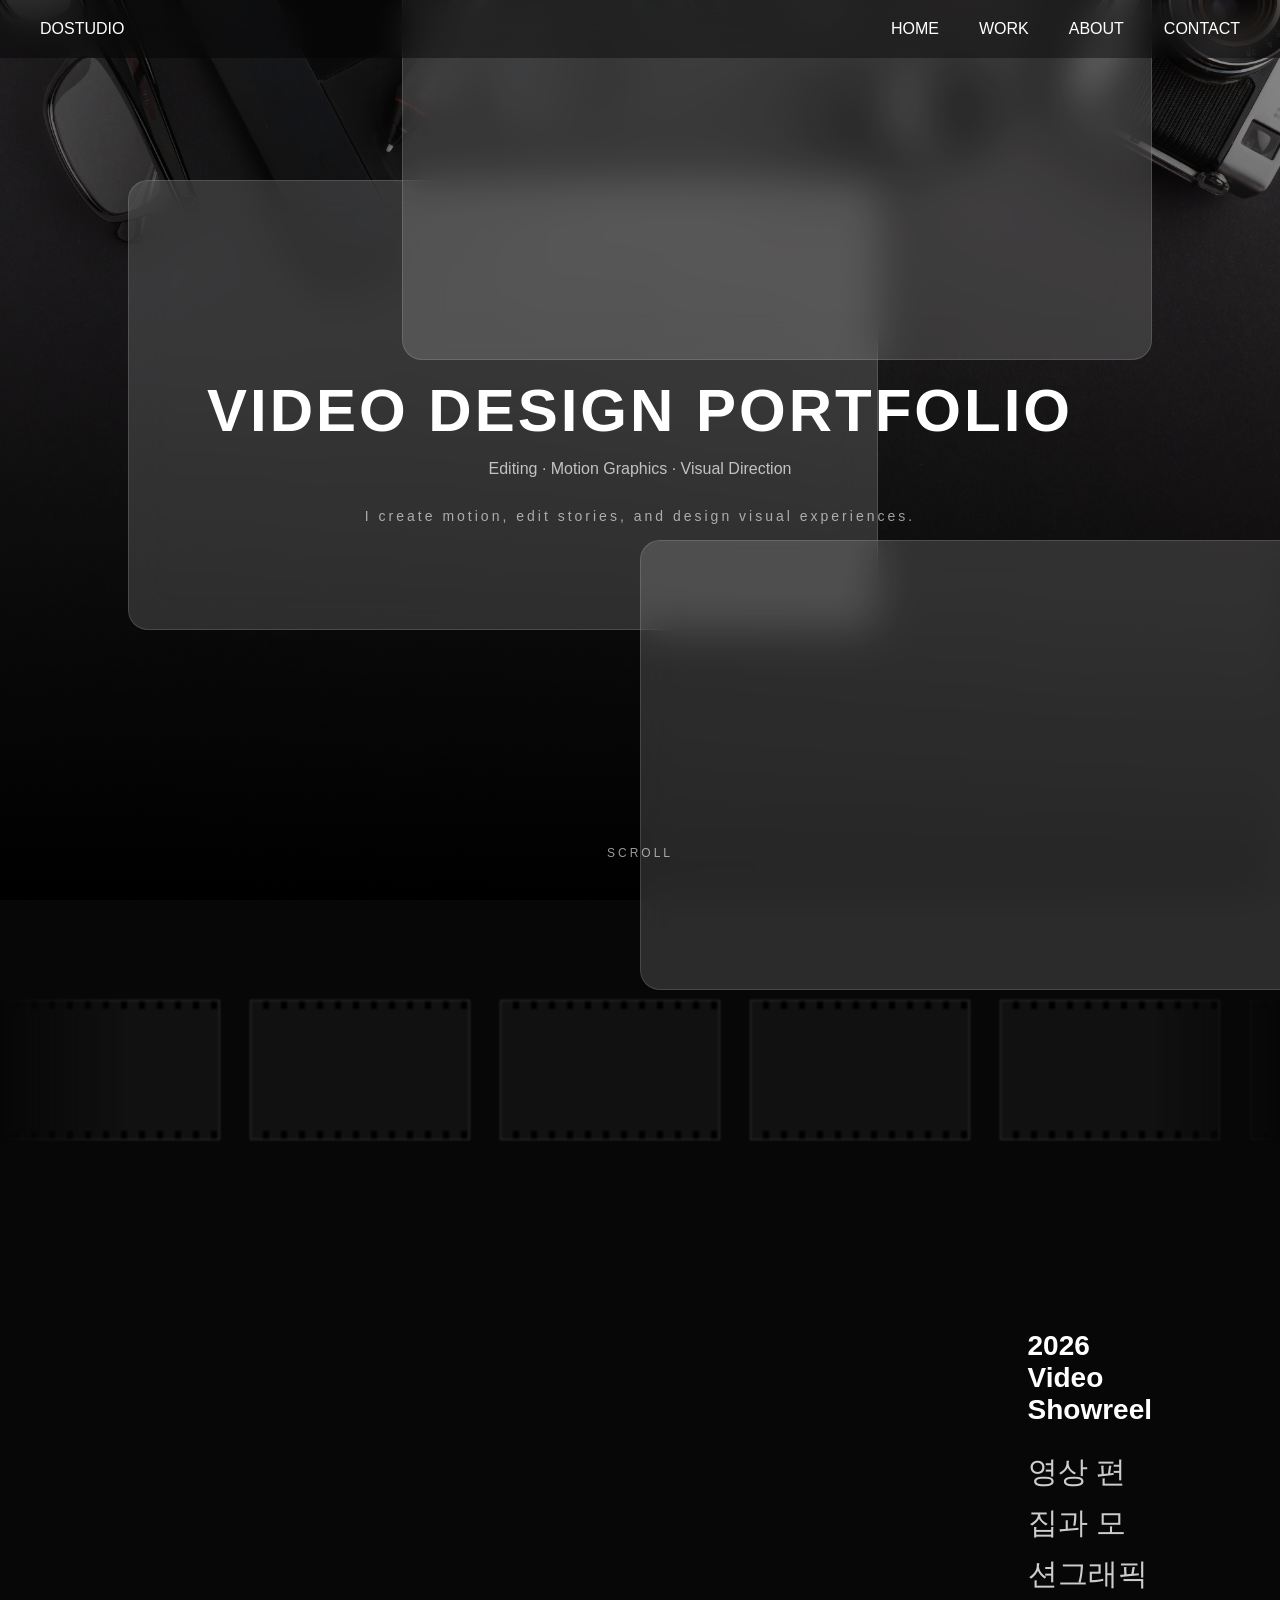
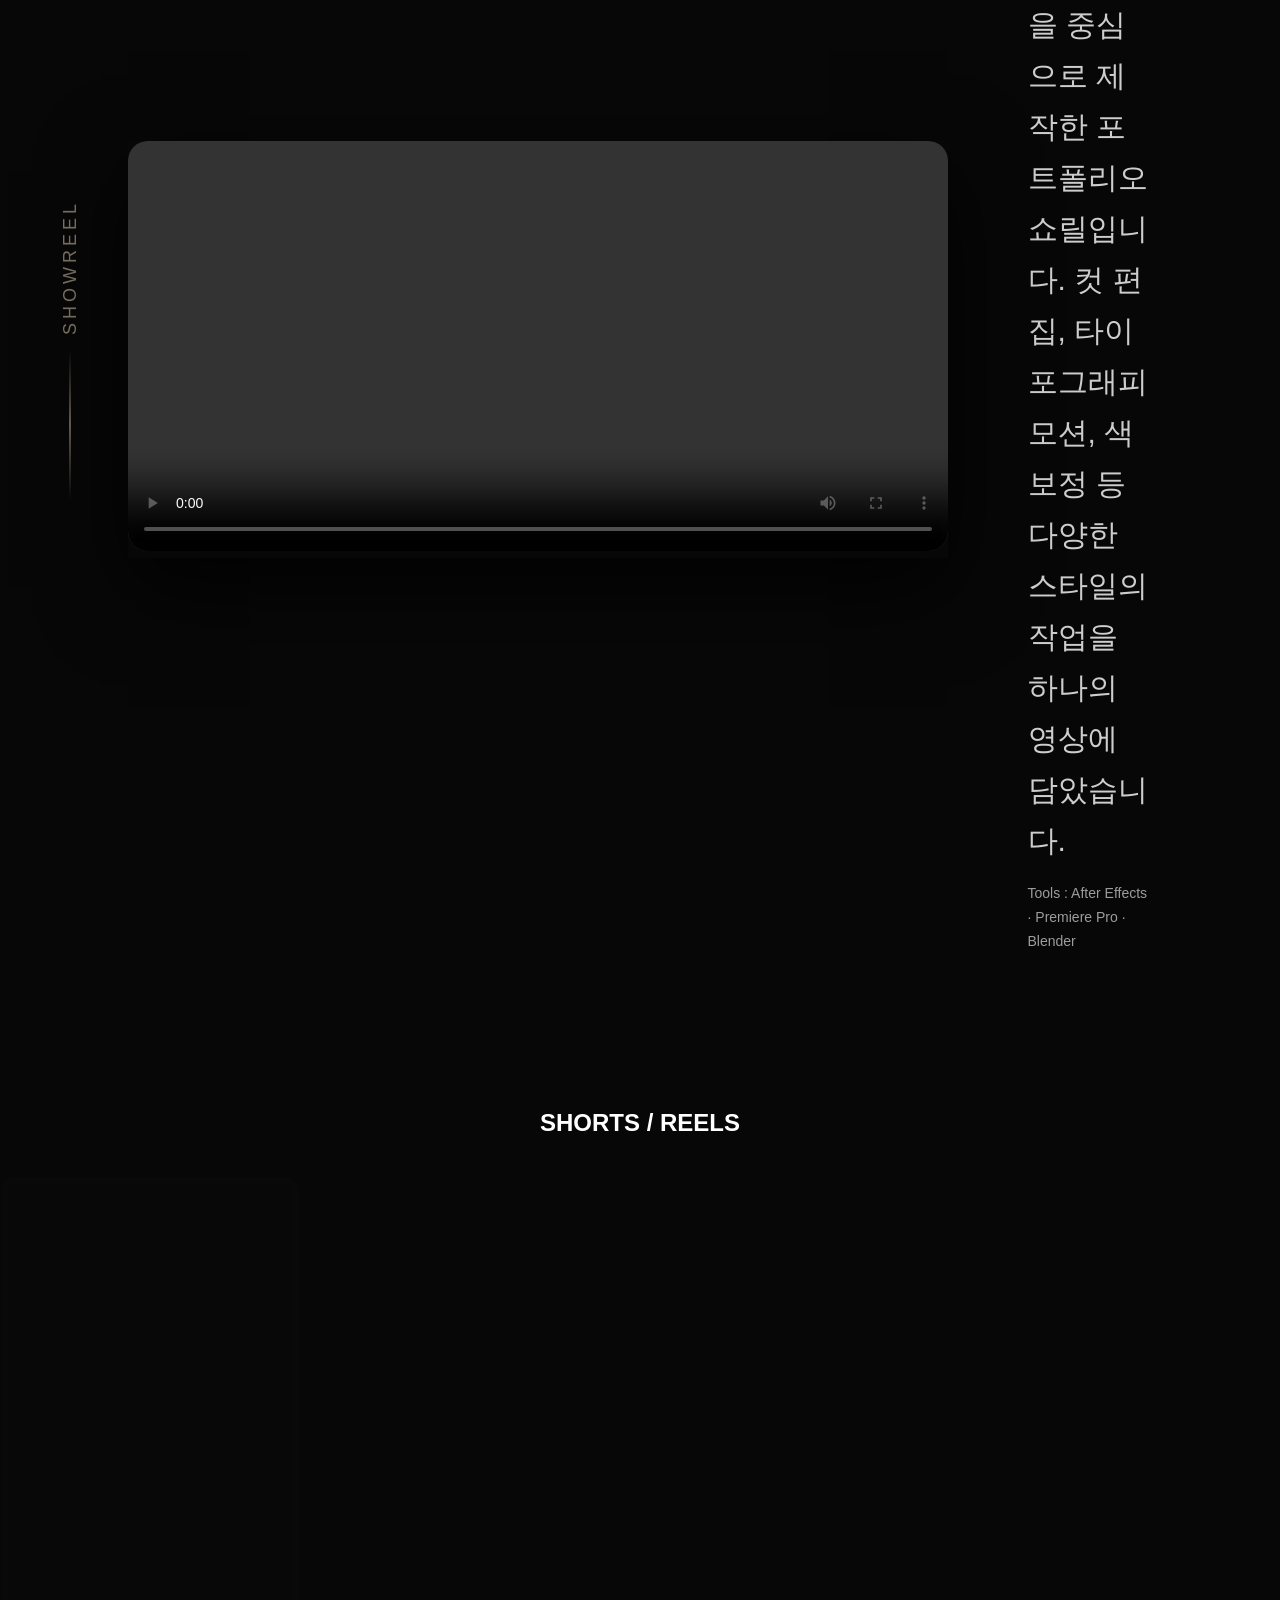
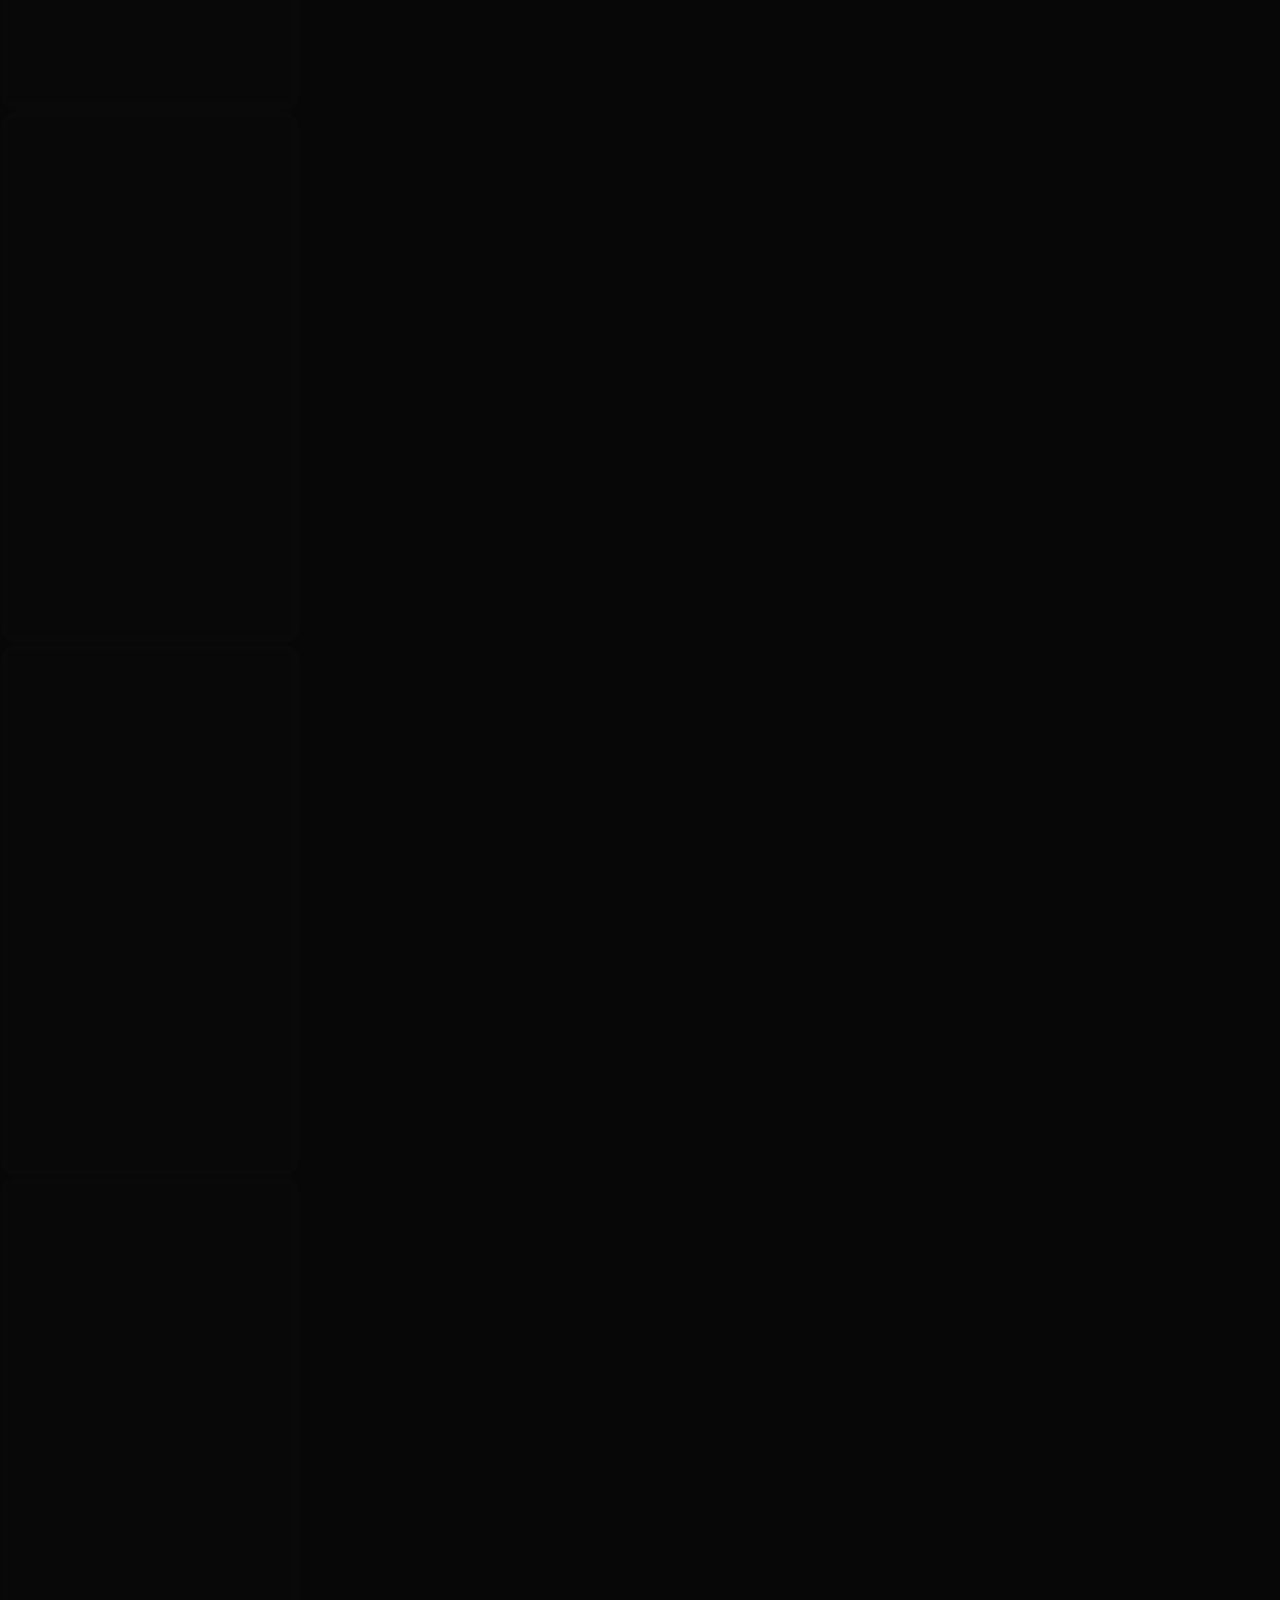
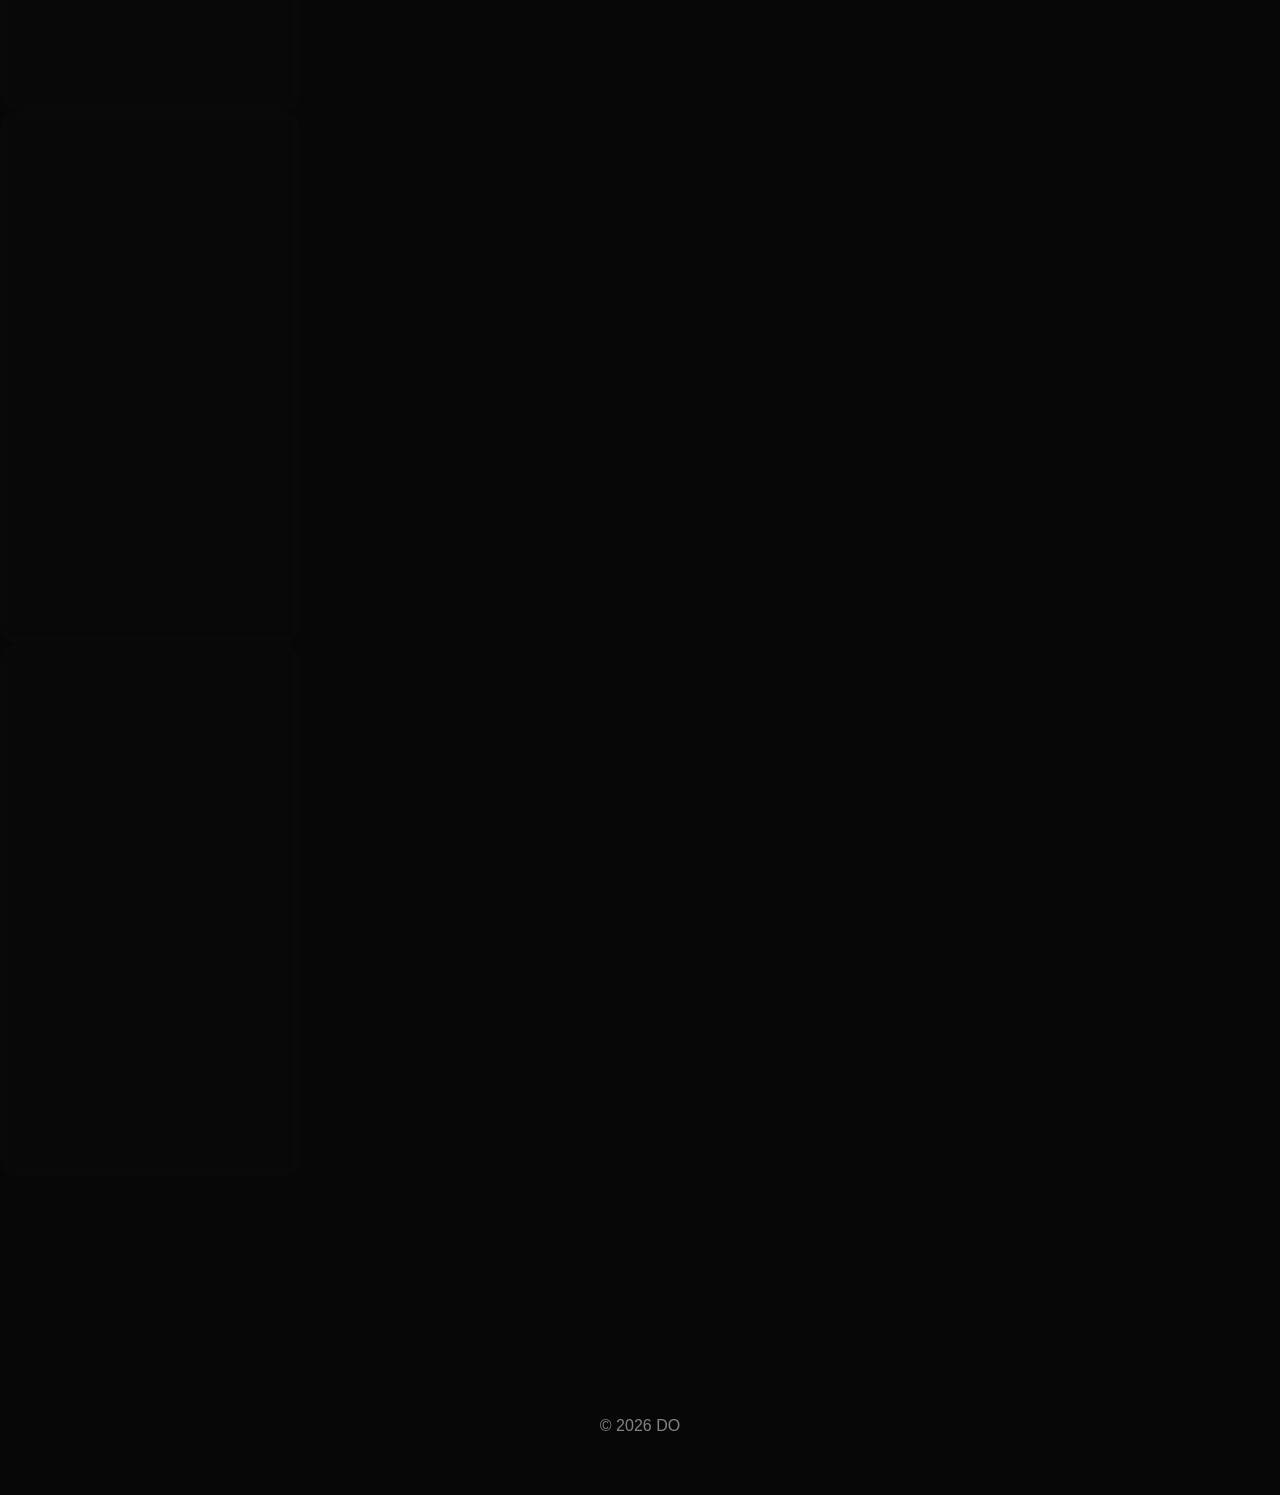
==== index.html @ 773bbfcf "모바일 수정" ====
<!DOCTYPE html>
<html lang="ko">

<head>
  <meta name="robots" content="All">
    <meta name="Yeti" content="index, follow">
    <meta name="Yeti" content="All">
    <meta name="googlebot" content="All">
    <meta name="googlebot" content="index, follow">
    <meta name="daum" content="All">
    <meta name="daum" content="index, follow">
    <meta name="title" content="영상디자이너 - 도정환 포트폴리오">
    <meta name="description" content="영상디자이너 도정환입니다. 포트폴리오 방문을 환영">
    <meta name="keywords" content="영상디자이너, 영상편집자, 대구 디자이너">
    <meta name="author" content="도정환">
    <meta name="content-language" content="kr">
    <meta property="og:type" content="website">
    <meta property="og:site_name" content="dostudio">
    <meta property="og:title" content="DOSTUDIO">
    <meta property="og:description" content="영상디자이너 도정환입니다. 포트폴리오">
    <meta property="og:image" content="images/유튜브 로고-01.jpg">
    <meta property="og:image:width" content="400">
    <meta property="og:image:height" content="300">
  <meta charset="UTF-8">
  <meta http-equiv="X-UA-Compatible" content="IE=edge">
  <meta name="viewport" content="width=device-width, initial-scale=1.0">
  <title>Dostudio</title>
  <link rel="stylesheet" href="https://cdn.jsdelivr.net/npm/swiper@12/swiper-bundle.min.css" />
  <link rel="stylesheet" href="css/style.css">

  <script src="https://cdn.jsdelivr.net/npm/swiper@12/swiper-bundle.min.js"></script>
  <link rel="stylesheet" href="css/responsive.css">
</head>
<body>
<div class="video-modal" id="videoModal">

  <span class="close-modal">&times;</span>

  <video id="modalVideo" controls>
    <source src="" type="video/mp4">
  </video>

</div>

  <header class="navbar">
    <a href="#top" class="logo">DOSTUDIO</a>

    <nav>
      <ul class="nav-menu">
        <li><a href="index.html">HOME</a></li>
        <li><a href="works.html">WORK</a></li>
        <li><a href="about.html">ABOUT</a></li>
        <li><a href="contact.html">CONTACT</a></li>
      </ul>
    
      <div class="menu-toggle" id="menuToggle">
        <span></span>
        <span></span>
        <span></span>
      </div>
    </nav>
  </header>
  <section class="hero">

    <img src="images/bg4.jpg" class="hero-bg" alt="">

    <div class="overlay"></div>

    <!-- glass cards -->
    <div class="glass-wrap">

      <div class="glass">
        <video autoplay muted loop playsinline>
          <source src="" type="video/mp4">
        </video>
      </div>

      <div class="glass">
        <img src="card2.jpg" alt="">
      </div>

      <div class="glass">
        <video autoplay muted loop playsinline>
          <source src="video/계절범죄_찐찐막.mp4" type="video/mp4">
        </video>
      </div>

    </div>

    <div class="hero-text">
      <h1>VIDEO DESIGN PORTFOLIO</h1>
      <p>Editing · Motion Graphics · Visual Direction</p>
      <div class="hero-sub">
        I create motion, edit stories, and design visual experiences.
      </div>
    </div>

    <div class="scroll-down">
      SCROLL
    </div>

  </section>
  <div class="film-strip">
    <div class="film-track">
      <div class="film-frame">
        <video src="video/12987888-sd_426_240_25fps.mp4" autoplay loop muted></video>
      </div>
      <div class="film-frame"></div>
      <div class="film-frame">
        <video src="video/12987888-sd_426_240_25fps.mp4" autoplay loop muted></video>
      </div>
      <div class="film-frame"></div>
      <div class="film-frame">
        <video src="video/12987888-sd_426_240_25fps.mp4" autoplay loop muted></video>
      </div>
      <div class="film-frame"></div>
      <div class="film-frame"><video src="video/12987888-sd_426_240_25fps.mp4" autoplay loop muted></video></div>
      <div class="film-frame"></div>
      <div class="film-frame"><video src="video/12987888-sd_426_240_25fps.mp4" autoplay loop muted></video></div>
    <div class="film-frame"></div>
    <div class="film-frame"><video src="video/12987888-sd_426_240_25fps.mp4" autoplay loop muted></video></div>
    <div class="film-frame"></div>
    <div class="film-frame"><video src="video/12987888-sd_426_240_25fps.mp4" autoplay loop muted></video></div>
    <div class="film-frame"><video src="video/12987888-sd_426_240_25fps.mp4" autoplay loop muted></video></div>
    </div>
  </div>

  <section class="showreel fade-up">

  <div class="showreel-deco">
    <span>SHOWREEL</span>
  <div class="deco-line"></div>
  </div>

  <div class="showreel-wrap">

    <div class="video-box fade-up delay1" >
      <video  controls preload="metadata" >
        <source src="video/업로드용.mp4" type="video/mp4">
      </video>
    </div>

    <div class="showreel-text fade-up delay2">
      <h3>2026 Video Showreel</h3>
      <p>
        영상 편집과 모션그래픽을 중심으로 제작한
        포트폴리오 쇼릴입니다.  
        컷 편집, 타이포그래피 모션, 색보정 등
        다양한 스타일의 작업을 하나의 영상에 담았습니다.
      </p>

      <p class="tools">
        Tools : After Effects · Premiere Pro · Blender
      </p>
    </div>

  </div>

</section>
  <section class="works fade-up">

    <h2>SHORTS / REELS</h2>

    <div class="swiper worksSwiper fade-up delay1">

      <div class="swiper-wrapper">

        <!-- CARD 1 -->
        <div class="swiper-slide">
          <div class="work-video">
            <video muted loop playsinline preload="metadata">
              <source src="video/쇼츠1.mp4" type="video/mp4">
            </video>
          </div>
        </div>

        <!-- CARD 2 -->
        <div class="swiper-slide">
          <div class="work-video">
            <video class="work-video" data-time="0.7" muted playsinline preload="metadata">
              <source src="video/쇼츠2.mp4" type="video/mp4">
          </video>
            </video>
          </div>
        </div>

        <!-- CARD 3 -->
        <div class="swiper-slide">
          <div class="work-video">
            <video muted loop playsinline preload="metadata">
              <source src="video/쇼츠3업로드(수정버전).mp4" type="video/mp4">
            </video>
          </div>
        </div>

        <!-- CARD 4 -->
        <div class="swiper-slide">
          <div class="work-video">
            <video muted loop playsinline preload="metadata">
              <source src="video/shorts4포폴용.mp4" type="video/mp4">
            </video>
          </div>
        </div>

        <div class="swiper-slide">
          <div class="work-video">
            <video data-time="1" muted loop playsinline preload="metadata">
              <source src="video/shorts5(최종본).mp4" type="video/mp4">
            </video>
          </div>
        </div>

        <div class="swiper-slide">
          <div class="work-video">
            <video data-time="1" muted loop playsinline preload="metadata">
              <source src="video/무빙포스터(완성본).mp4" type="video/mp4">
            </video>
          </div>
        </div>

      </div>

    </div>
    <div class="swiper-button-next"></div>
    <div class="swiper-button-prev"></div>
  </section>

  <footer>
    © 2026 DO
  </footer>

  <script src="script.js"></script>
</body>

</html>
---- css/style.css ----
@charset "utf-8";

* {
  margin: 0;
  padding: 0;
  box-sizing: border-box;
  font-family: sans-serif;
}

body {
  background: #070707;
  color: white;
  overflow-x: hidden;
}

/* ================= NAVBAR ================= */

.navbar {
  position: sticky;
  top: 0;
  display: flex;
  justify-content: space-between;
  align-items: center;
  padding: 20px 60px;

  backdrop-filter: blur(15px);
  background: rgba(0, 0, 0, 0.4);
  z-index: 1000;
}

.navbar ul {
  display: flex;
  gap: 40px;
  list-style: none;
}

.navbar a {
  color: white;
  text-decoration: none;
  transition: .3s;
}

.navbar a:hover {
  opacity: .6;
}

/* ================= HERO ================= */

.hero {
  height: 100vh;
  position: relative;
  display: flex;
  justify-content: center;
  align-items: center;
  z-index:2;
  margin-bottom:60px;
}

.hero-bg {
  position: absolute;
  width: 100%;
  height: 100%;
  object-fit: cover;
  filter: brightness(.6);
  background-position: center 70%;
}

.overlay {
  position: absolute;
  inset: 0;
  background: linear-gradient(to bottom, transparent, #000);
}

/* glass cards */

.glass-wrap {
  position: absolute;
  width: 100%;
  height: 100%;
  pointer-events: none;
}

.glass {
  position: absolute;
  width: 750px;
  height: 450px;
  overflow: hidden;
  backdrop-filter: blur(20px);
  background: rgba(255, 255, 255, 0.08);
  border-radius: 20px;
  border: 1px solid rgba(255, 255, 255, .2);
  backdrop-filter: blur(20px);
  -webkit-backdrop-filter: blur(20px);
  animation: float 8s ease-in-out infinite;
}

.glass video {
  position: absolute;
  top: 0;
  left: 0;
  width: 100%;
  height: 100%;
  object-fit: cover;
  opacity: 70%;
  filter: blur(2px) brightness(0.5);
    transform: scale(1.1); /* 블러 가장자리 잘림 방지 */
}

.glass::after {
  content: "";
  position: absolute;
  inset: 0;
  background: rgba(255, 255, 255, 0.08);
}

.glass:nth-child(1) {
  top: 20%;
  left: 10%;
}

.glass:nth-child(2) {
  bottom: 60%;
  right: 10%;
  animation-delay: 2s;
}

.glass:nth-child(3) {
  top: 60%;
  left: 50%;
  animation-delay: 4s;
}

@keyframes float {
  50% {
    transform: translateY(-30px) rotate(6deg);
  }
}

/* hero text */

.hero-text {
  position: relative;
  text-align: center;
}

.hero-text h1 {
  font-size: 60px;
  letter-spacing: 3px;
}

.hero-text p {
  margin-top: 15px;
  opacity: .7;
}
.hero-sub{
  margin-top:30px;
  font-size:14px;
  letter-spacing:3px;
  opacity:0.6;
}

/* ================= SHOWREEL ================= */

.showreel {
  font-size: 30px;
  text-align: center;
  padding: 90px 0;
  margin-top: 150px;
}

.video-box {
  width: 900px;
  /* 원하는 크기 */
  max-width: 90%;
  /* 반응형 */
  margin: 0 auto;
}

.video-box video {
  width: 100%;
  height: auto;
  border-radius: 20px;
}


/* ================= WORK GRID ================= */

.works {
  padding: 120px 10%;
  text-align: center;
  position: relative;
}

.work-grid {
  margin-top: 60px;
  display: grid;
  grid-template-columns: repeat(auto-fit, minmax(250px, 1fr));
  gap: 30px;
}

.work-card {
  aspect-ratio: 16/9;
  background: rgba(255, 255, 255, .05);
  backdrop-filter: blur(10px);
  border-radius: 16px;
  transition: .4s;
}

.work-card:hover {
  transform: translateY(-10px);
}

footer {
  text-align: center;
  padding: 60px;
  opacity: .5;
}

.works {
  padding: 140px 0;
  text-align: center;
}


.worksSwiper {
  padding: 5rem 0;
}

.worksSwiper .swiper-slide {
  position: relative;
  width: 300px;
  aspect-ratio: 9/16;
  border-radius: 18px;
  overflow: hidden;

  background: rgba(255, 255, 255, 0.05);
  backdrop-filter: blur(5px);

  transition: all .2s;
  display: flex;
  justify-content: center;
  opacity: 0.3;
}

.worksSwiper .swiper-slide-active {
  opacity: 1;
}

.work-video {
  width: 100%;
  aspect-ratio: 9 / 16;
  border-radius: 16px;
  overflow: hidden;
}

.work-video video {
  width: 100%;
  height: 100%;
  object-fit: cover;
  display: block;
}

.swiper-slide {
  display: flex;
  justify-content: center;
  align-items: center;
}

.worksSwiper {
  padding: 40px 0;
}

/* 가운데 카드 강조 */

.swiper-slide-active {
  transform: scale(1.08);
  box-shadow: 0 0px 20px rgba(255, 255, 255, 0.1);
}


html {
  scroll-behavior: smooth;
}

.video-modal {
  position: fixed;
  top: 0;
  left: 0;
  width: 100%;
  height: 100vh;
  background: rgba(0, 0, 0, 0.95);

  display: none;

  justify-content: center;
  align-items: flex-start;
  padding: 50px 0;

  z-index: 9999;
}

.video-modal video {
  width: auto;
  max-width: 900px;
  height: 90vh;
  border-radius: 12px;
}

.close-modal {
  position: fixed;
  top: 30px;
  right: 40px;
  font-size: 40px;
  color: white;
  cursor: pointer;
  z-index: 10000;
}

.showreel{
  position:relative;
  padding:0 0;
  z-index:2;
}

.showreel-deco{
  position:absolute;
  left:60px;
  top:50%;
  transform:translateY(-50%);
  display:flex;
  flex-direction:column;
  align-items:center;
}

.showreel-deco span{
  writing-mode:vertical-lr;
  text-orientation:mixed;
  font-size:18px;
  transform: rotate(180deg);
  letter-spacing:4px;
  opacity:0.6;
  color: #cbbba0;
}

.deco-line{
  width:2px;
  height:150px;
  background:linear-gradient(
    to bottom,
    transparent,
    #cbbba0,
    transparent
  );
  transform:translateX(-50%);
  margin-top:15px;
  opacity:0.5;
}

.showreel-wrap{
  display:flex;
  align-items:center;
  justify-content:center;
  gap:80px;
  margin-top:60px;
  padding:0 10%;
}

.video-box{
  width:900px;
  max-width:90%;
  margin:0 auto;

  position:relative;
  z-index:2;

  box-shadow:0 30px 80px rgba(0,0,0,0.8);
}

.showreel-text{
  flex:1;
  text-align:left;
  max-width:420px;
}

.showreel-text h3{
  font-size:28px;
  margin-bottom:20px;
}

.showreel-text p{
  line-height:1.7;
  opacity:0.8;
  margin-bottom:16px;
}

.showreel-text .tools{
  font-size:14px;
  opacity:0.6;
}

.featured-grid{
  display:grid;
  grid-template-columns:repeat(3,1fr);
  gap:30px;
  }
  
  .featured-card{
  aspect-ratio:16/9;
  overflow:hidden;
  border-radius:10px;
  }
  
  .featured-card video{
  width:100%;
  height:100%;
  object-fit:cover;
  }

  :root{
    --main-color: #e6d3b3;   /* 베이지 */
  }

  .navbar a:hover{
    color: var(--main-color);
    opacity:1;
  }


  .modal-info h2{
    color: var(--main-color);
  }

  .work-info h3{
    color: var(--main-color);
    letter-spacing:1px;
  }

  .scroll-down{
    position:absolute;
    bottom:40px;
    left:50%;
    transform:translateX(-50%);
    font-size:12px;
    letter-spacing:3px;
    opacity:0.6;
    animation:scrollMove 2s infinite;
  }
  
  @keyframes scrollMove{
    0%{ transform:translate(-50%,0); opacity:0; }
    50%{ opacity:1; }
    100%{ transform:translate(-50%,15px); opacity:0; }
  }
  
  .fade-up{
    opacity:0;
    transform:translateY(60px);
    transition:1s ease;
  }
  
  .fade-up.show{
    opacity:1;
    transform:translateY(0);
  }
  
  .delay1{ transition-delay:0.2s; }
  .delay2{ transition-delay:0.4s; }
  .delay3{ transition-delay:0.6s; }

  .film-strip{
    width:100%;
    overflow:hidden;
    padding:40px 0;
    mask-image: linear-gradient(
      to right,
      transparent,
      black 10%,
      black 90%,
      transparent
    );
  }
  
  .film-track{
    display:flex;
    gap:30px;
    width:max-content;
    filter: blur(1px);
    animation: filmMove 80s linear infinite;
  }
  
  .film-frame{
    width:220px;
    height:140px;
    background:#111;
    border:1px solid rgba(255,255,255,0.15);
    position:relative;
  }
  
  /* 필름 구멍 */
  .film-frame::before,
  .film-frame::after{
    content:"";
    position:absolute;
    left:0;
    width:100%;
    height:8px;
    background:repeating-linear-gradient(
      90deg,
      transparent 0px,
      transparent 12px,
      #000 12px,
      #000 18px
    );
  }
  
  .film-frame::before{ top:0; }
  .film-frame::after{ bottom:0; }
  
  @keyframes filmMove{
    0%{ transform:translateX(0); }
    100%{ transform:translateX(-50%); }
  }

  .film-frame video {
    width: 100%;
    height: 100%;
    object-fit: cover;
  }


  @media (max-width: 768px) {

  }

  @media (max-width: 768px) {

    body{
      overflow-x: hidden;
    }
  
    section{
      padding: 60px 20px;
    }
  
    h1{
      font-size: 28px;
    }
  
    h2{
      font-size: 22px;
    }
  
    p{
      font-size: 14px;
    }
  
  }

  @media (max-width: 768px) {

    .vertical-text{
      display: none;
    }
  
  }

  /* ===== NAVBAR ===== */
.navbar{
  position: fixed;
  top: 0;
  width: 100%;
  padding: 20px 40px;
  display: flex;
  justify-content: space-between;
  align-items: center;
  z-index: 1000;
}

/* 메뉴 기본 */
.nav-menu{
  display: flex;
  gap: 40px;
  list-style: none;
}

.nav-menu a{
  text-decoration: none;
  color: white;
}

/* 햄버거 버튼 */
.menu-toggle{
  display: none;
  flex-direction: column;
  cursor: pointer;
}

.menu-toggle span{
  width: 25px;
  height: 3px;
  background: white;
  margin: 4px 0;
}

/* ===== 모바일 ===== */
@media (max-width: 768px){

  .menu-toggle{
    display: flex;
  }

  .nav-menu{
    position: fixed;
    right: -100%;
    top: 0;
    width: 220px;
    height: 100vh;
    background: #111;
    flex-direction: column;
    justify-content: center;
    align-items: center;
    gap: 30px;
    transition: 0.4s;
  }

  .nav-menu.active{
    right: 0;
  }

}

@media (max-width: 768px){

  body{
    overflow-x: hidden;
  }

  .film-strip,
  .film-track,
  .film-video{
    display: none;
  }

  .vertical-text{
    display: none;
  }

  .glass-card{
    position: static;
    width: 90%;
    margin: 120px auto;
    transform: none;
  }

}

@media (max-width: 768px){

  .film-strip{
    display: none !important;
  }

  .film-track{
    display: none !important;
  }

  .film-frame{
    display: none !important;
  }

  .film-frame video{
    display: none !important;
  }

}

@media (max-width: 768px){
  .film{
    display:none !important;
  }
}
---- css/responsive.css ----
@charset "utf-8";

/* =========================
   Desktop First
========================= */


/* =========================
   Tablet
========================= */
@media (max-width: 768px){

}


/* =========================
   Mobile
========================= */
@media (max-width: 480px){

}

@media (max-width: 480px){

    section{
      padding:60px 15px;
    }
  
    h1{
      font-size:26px;
    }
  
    h2{
      font-size:20px;
    }
  
    p{
      font-size:13px;
    }
  
    .navbar ul{
      display:none;
    }
  
  }

  /* =========================
   INDEX PAGE
========================= */

@media (max-width: 768px){

    .showreel-wrap{
      flex-direction:column;
      gap:40px;
    }
  
    .showreel-text{
      text-align:center;
    }
  
    .intro-text{
      width:100%;
    }
  
  }
  
  @media (max-width: 480px){
  
    .film-strip{
      display:none;
    }
  
    .glass{
      display:none;
    }
  
    .showreel video{
      width:100%;
      height:auto;
    }
  
  }

  /* =========================
   WORK PAGE
========================= */

@media (max-width: 768px){

    .works-grid{
      grid-template-columns:1fr;
      gap:30px;
    }
  
    .work-video{
      width:100%;
    }
  
  }
  
  @media (max-width: 480px){
  
    .work-info h3{
      font-size:14px;
    }
  
    .work-info p{
      font-size:12px;
    }
  
  }

  /* =========================
   ABOUT PAGE
========================= */

@media (max-width: 768px){

    .about-container{
      flex-direction:column;
      gap:40px;
    }
  
    .skills-grid{
      grid-template-columns:1fr 1fr;
    }
  
  }
  
  @media (max-width: 480px){
  
    .skills-grid{
      grid-template-columns:1fr;
    }
  
    .about-text{
      font-size:14px;
    }
  
  }

  @media (max-width: 480px){

    .film-strip{
      display:none;
    }
  
    .glass{
      display:none;
    }
  
    .parallax{
      display:none;
    }
  
  }

  @media (max-width: 768px){
    .film{
      display:none !important;
    }
  }
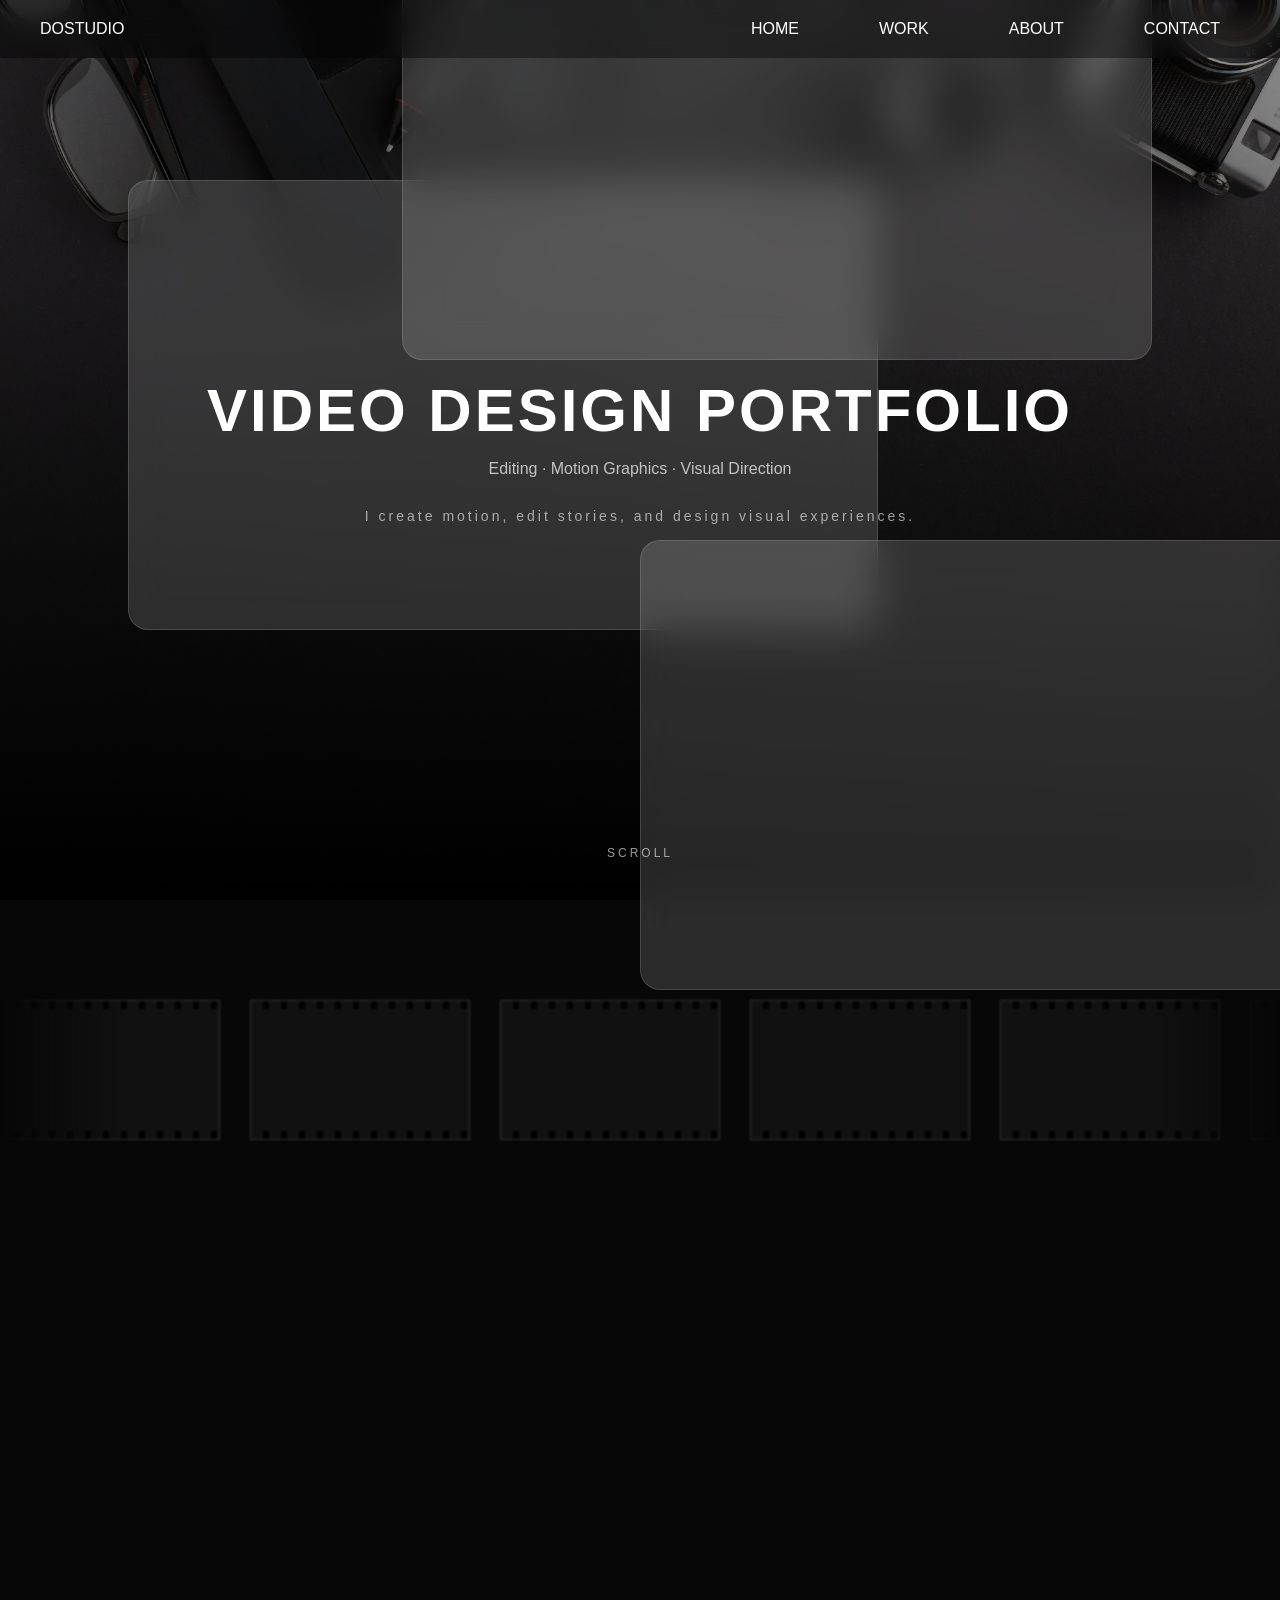
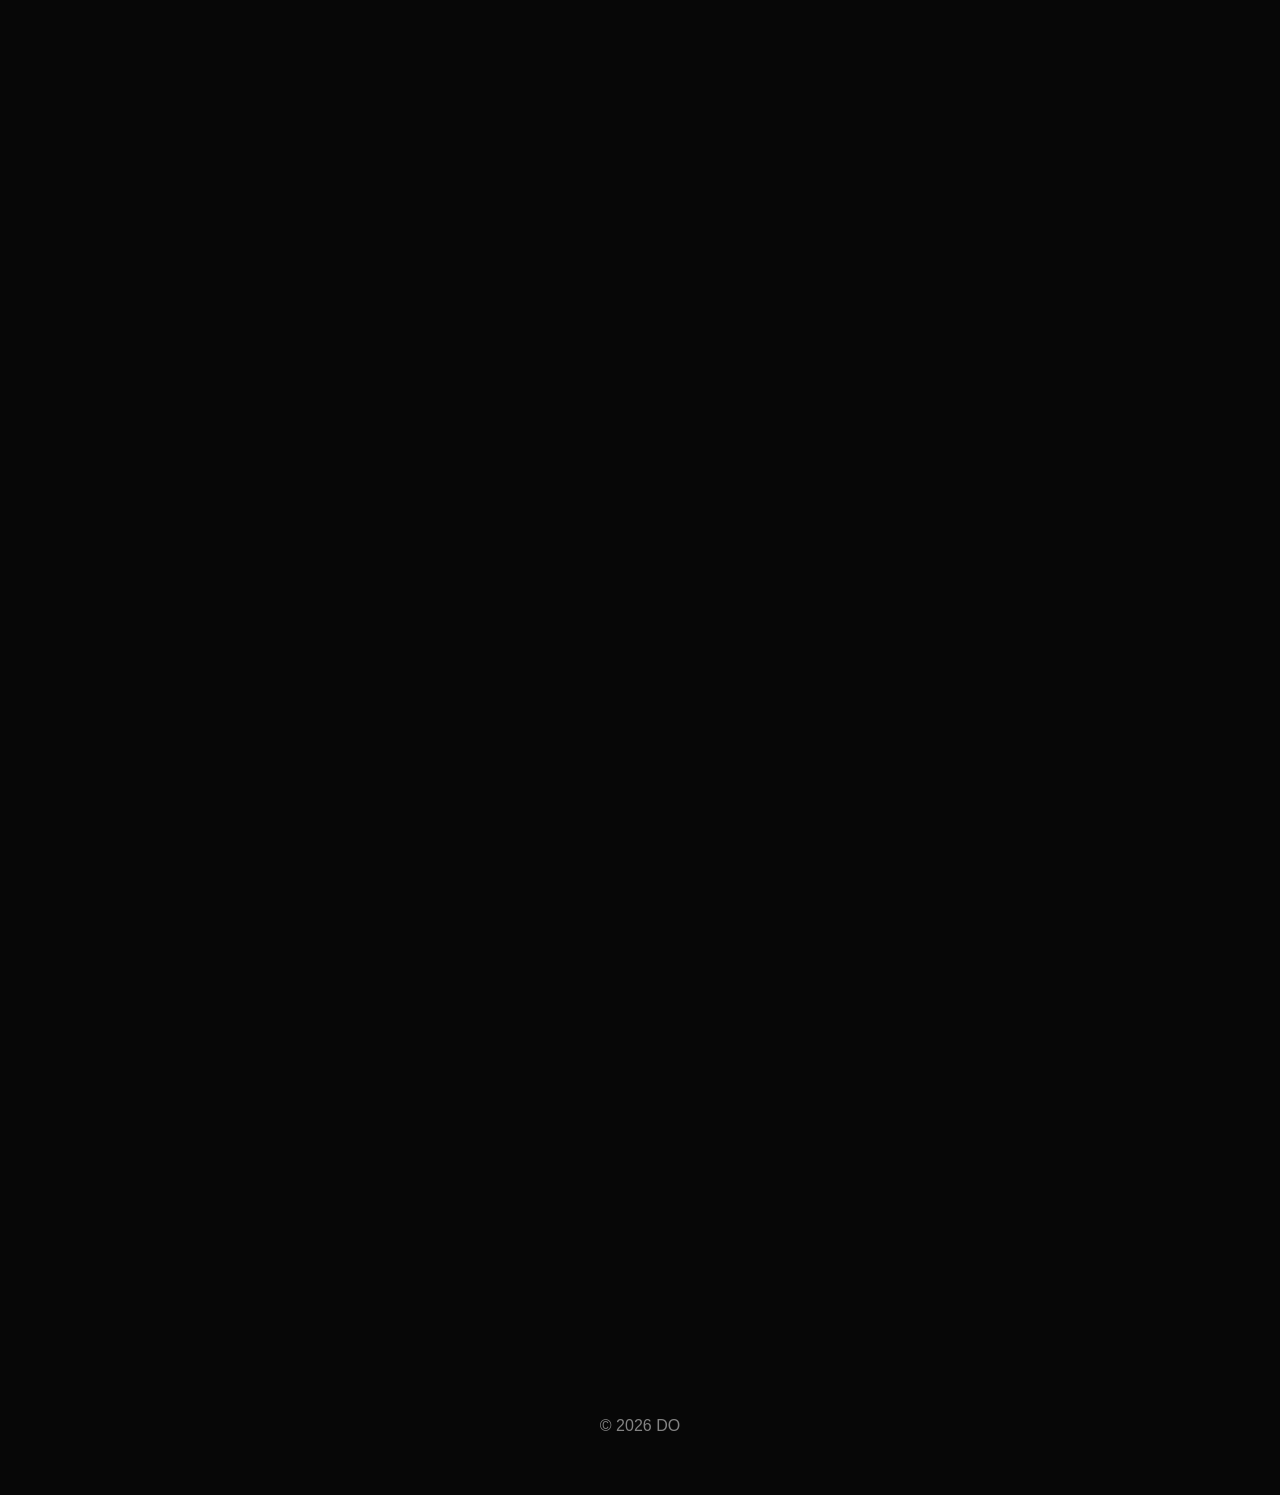
==== commit 8470cc0e: "수정그만좀하자" ====
--- a/index.html
+++ b/index.html
@@ -27,9 +27,8 @@
   <title>Dostudio</title>
   <link rel="stylesheet" href="https://cdn.jsdelivr.net/npm/swiper@12/swiper-bundle.min.css" />
   <link rel="stylesheet" href="css/style.css">
-
+  <link rel="stylesheet" href="css/responsive.css">
   <script src="https://cdn.jsdelivr.net/npm/swiper@12/swiper-bundle.min.js"></script>
-  <link rel="stylesheet" href="css/responsive.css">
 </head>
 <body>
 <div class="video-modal" id="videoModal">
--- a/css/style.css
+++ b/css/style.css
@@ -28,11 +28,6 @@
   z-index: 1000;
 }
 
-.navbar ul {
-  display: flex;
-  gap: 40px;
-  list-style: none;
-}
 
 .navbar a {
   color: white;
@@ -43,6 +38,16 @@
 .navbar a:hover {
   opacity: .6;
 }
+
+.nav-menu{
+  display: flex;
+  gap: 0;   /* 🔥 제거 */
+}
+
+.nav-menu li{
+  margin: 0 20px;  /* 👉 대신 이걸 사용 */
+}
+
 
 /* ================= HERO ================= */
 
@@ -603,79 +608,84 @@
 }
 
 /* ===== 모바일 ===== */
-@media (max-width: 768px){
-
+/* 햄버거 버튼 기본 */
+.menu-toggle{
+  display:none;
+  flex-direction:column;
+  cursor:pointer;
+  gap:5px;
+  z-index:1001;
+}
+
+.menu-toggle span{
+  width:25px;
+  height:3px;
+  background:white;
+}
+
+
+/* 모바일 */
+@media (max-width:768px){
+
+  body{
+    overflow-x:hidden;
+  }
+
+  /* 햄버거 보이기 */
   .menu-toggle{
-    display: flex;
-  }
-
+    display:flex;
+  }
+
+  /* 메뉴 */
   .nav-menu{
-    position: fixed;
-    right: -100%;
-    top: 0;
-    width: 220px;
-    height: 100vh;
-    background: #111;
-    flex-direction: column;
-    justify-content: center;
-    align-items: center;
-    gap: 30px;
-    transition: 0.4s;
+    position:fixed;
+    top:0;
+    right:-100%;
+    width:220px;
+    height:100vh;
+    background:#111;
+    display:flex;
+    flex-direction:column;
+    justify-content:center;
+    align-items:center;
+    gap:30px;
+    transition:0.4s;
+    z-index:1000;
   }
 
   .nav-menu.active{
-    right: 0;
-  }
-
-}
-
-@media (max-width: 768px){
-
-  body{
-    overflow-x: hidden;
-  }
-
+    right:0;
+  }
+
+  /* 필름 제거 */
   .film-strip,
   .film-track,
-  .film-video{
-    display: none;
-  }
-
+  .film-frame,
+  .film-frame video{
+    display:none !important;
+  }
+
+  /* 세로 텍스트 제거 */
   .vertical-text{
-    display: none;
-  }
-
-  .glass-card{
-    position: static;
-    width: 90%;
-    margin: 120px auto;
-    transform: none;
-  }
-
-}
-
-@media (max-width: 768px){
-
-  .film-strip{
-    display: none !important;
-  }
-
-  .film-track{
-    display: none !important;
-  }
-
-  .film-frame{
-    display: none !important;
-  }
-
-  .film-frame video{
-    display: none !important;
-  }
-
-}
-
-@media (max-width: 768px){
-  .film{
-    display:none !important;
-  }
-}+    display:none;
+  }
+
+}
+
+@media (min-width: 769px){
+
+  .nav-menu{
+    flex-direction: row !important;
+    position: static !important;
+    height: auto !important;
+    right: -50 !important;
+  }
+
+}
+
+.nav-menu a{
+  text-decoration: none;
+  color: white;
+  padding: 0;
+}
+
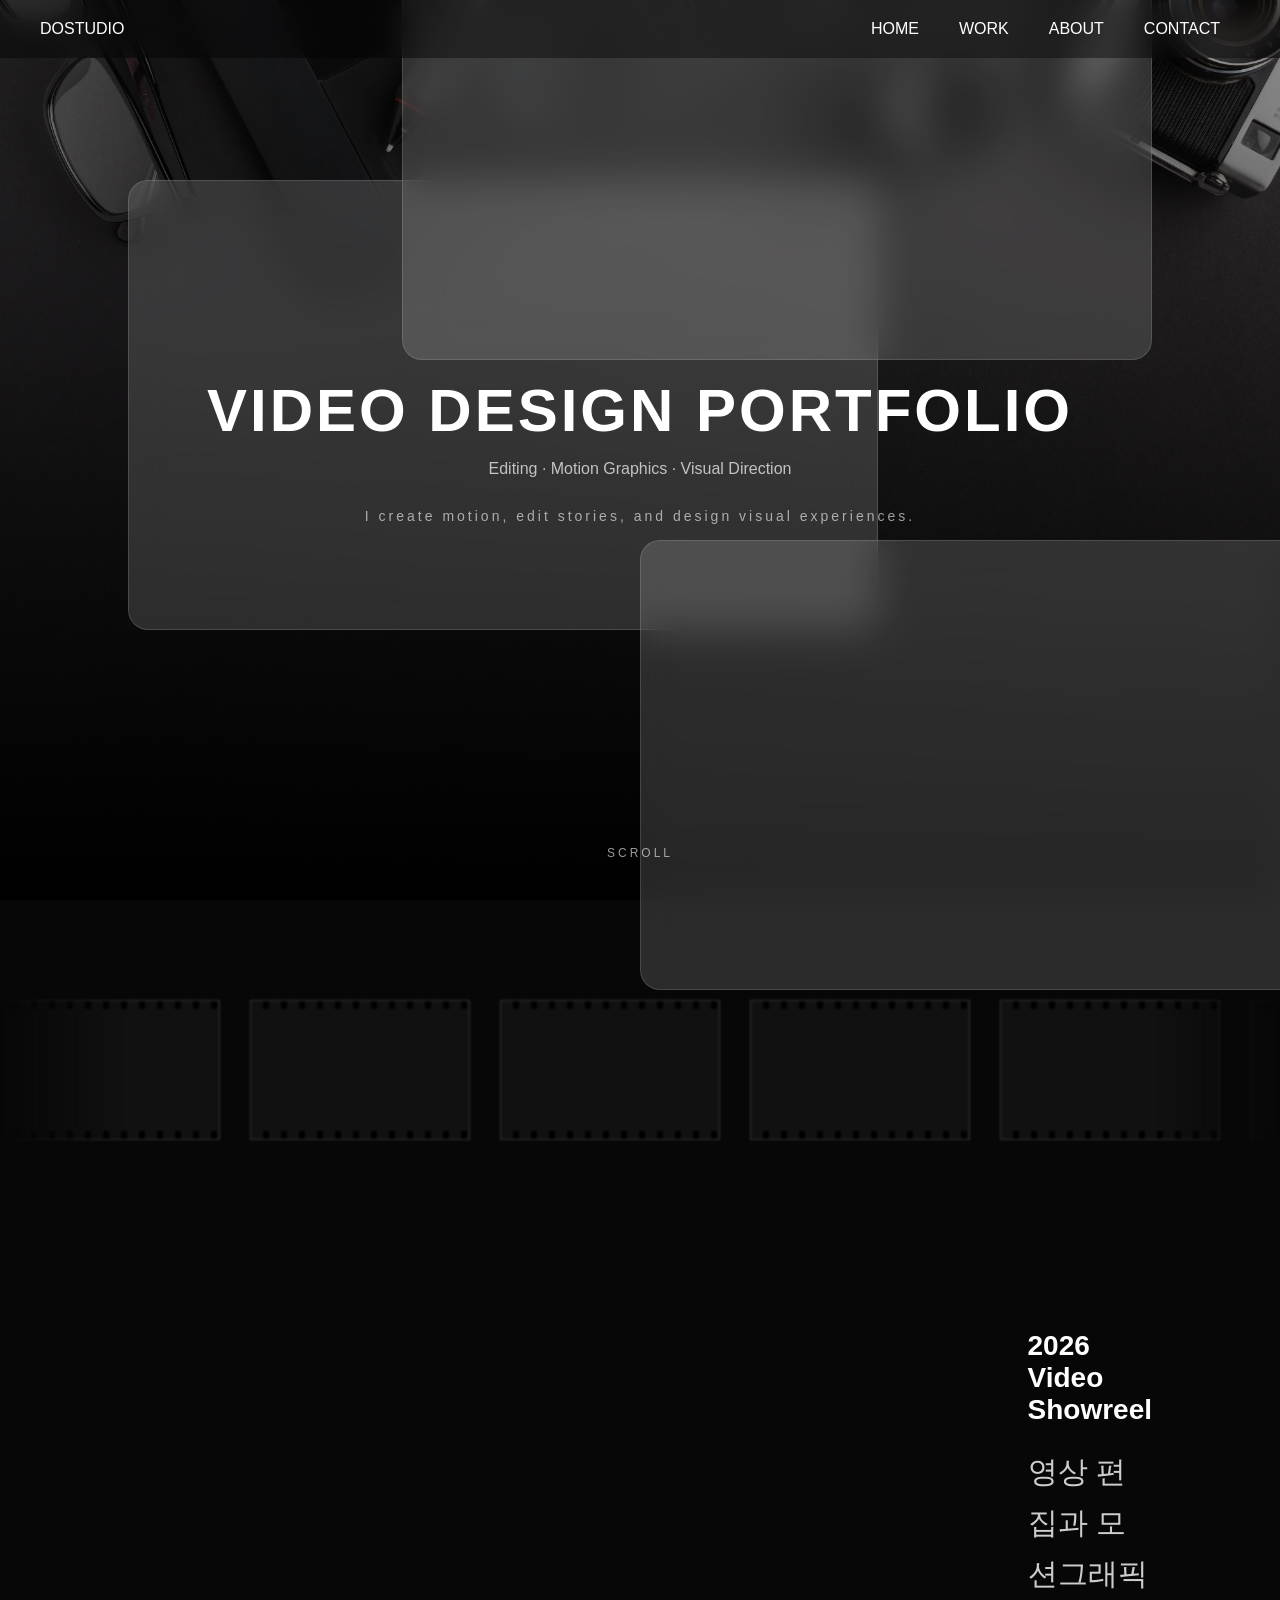
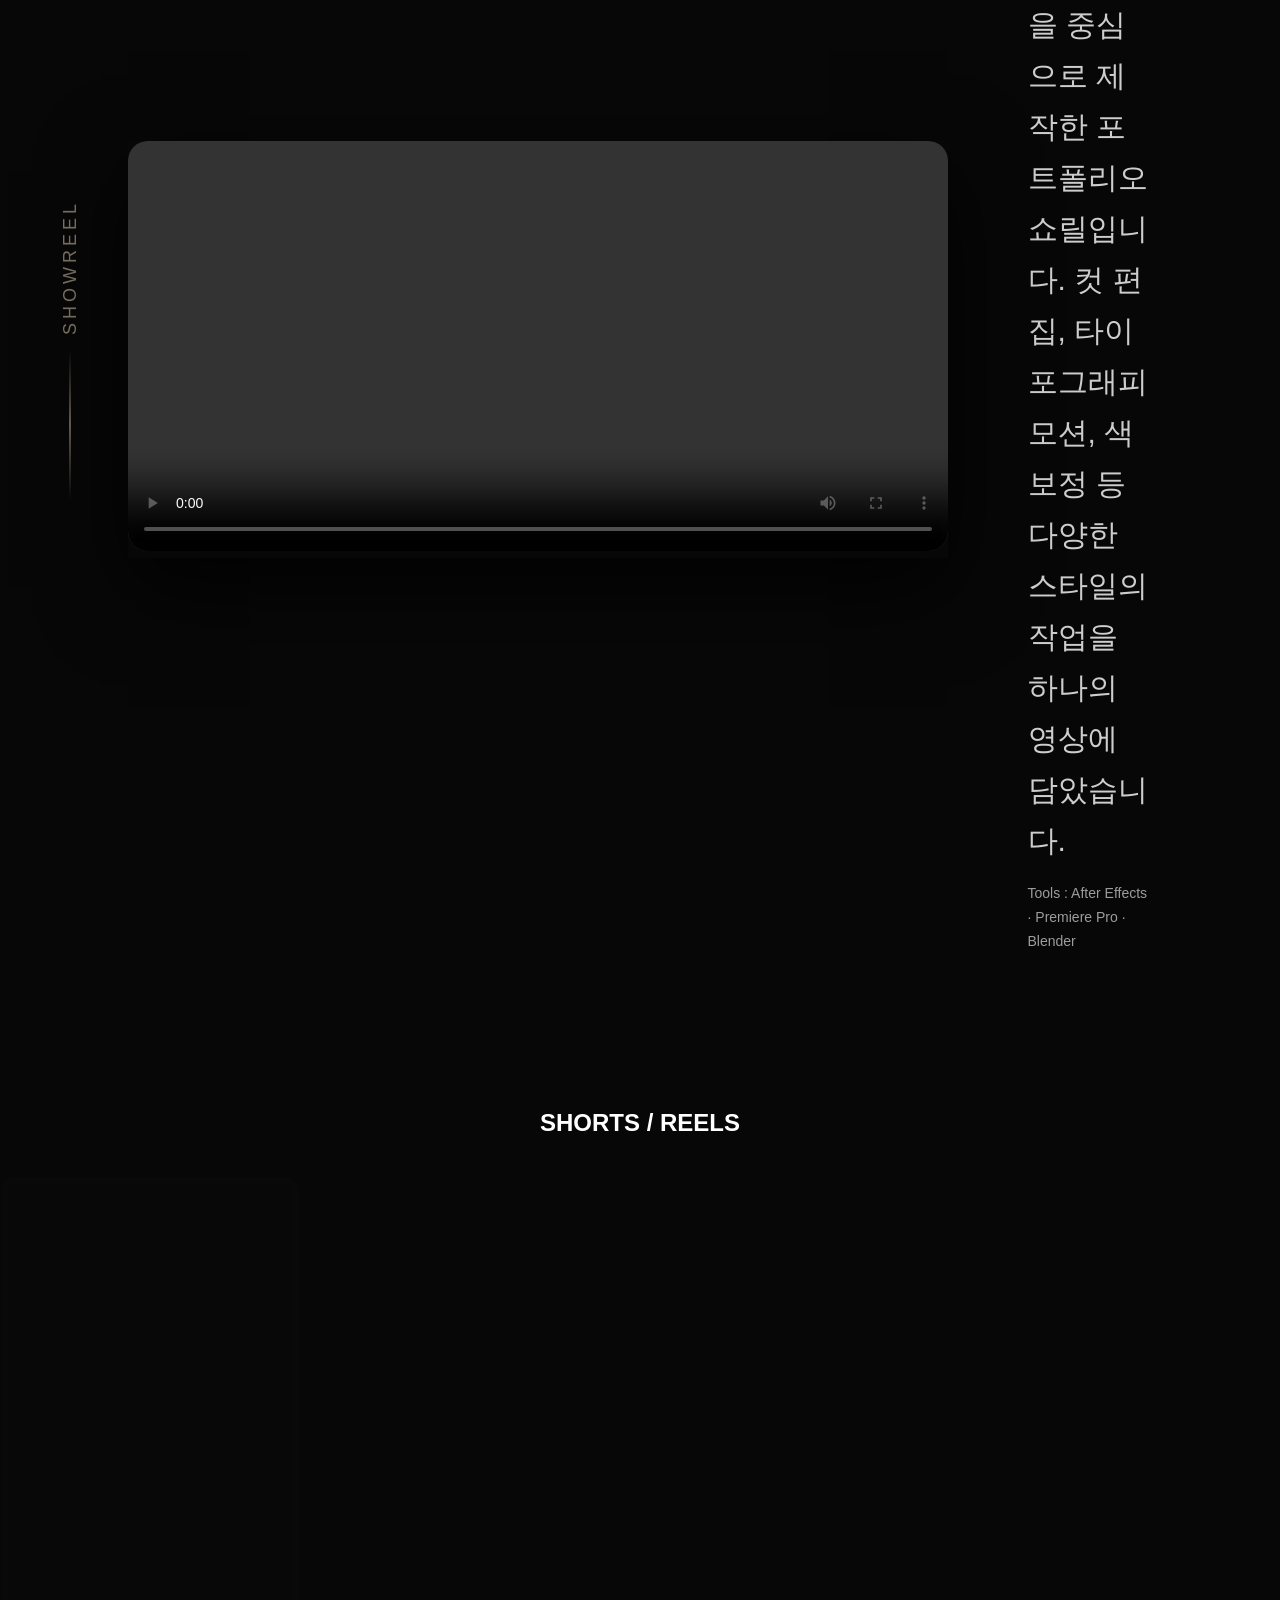
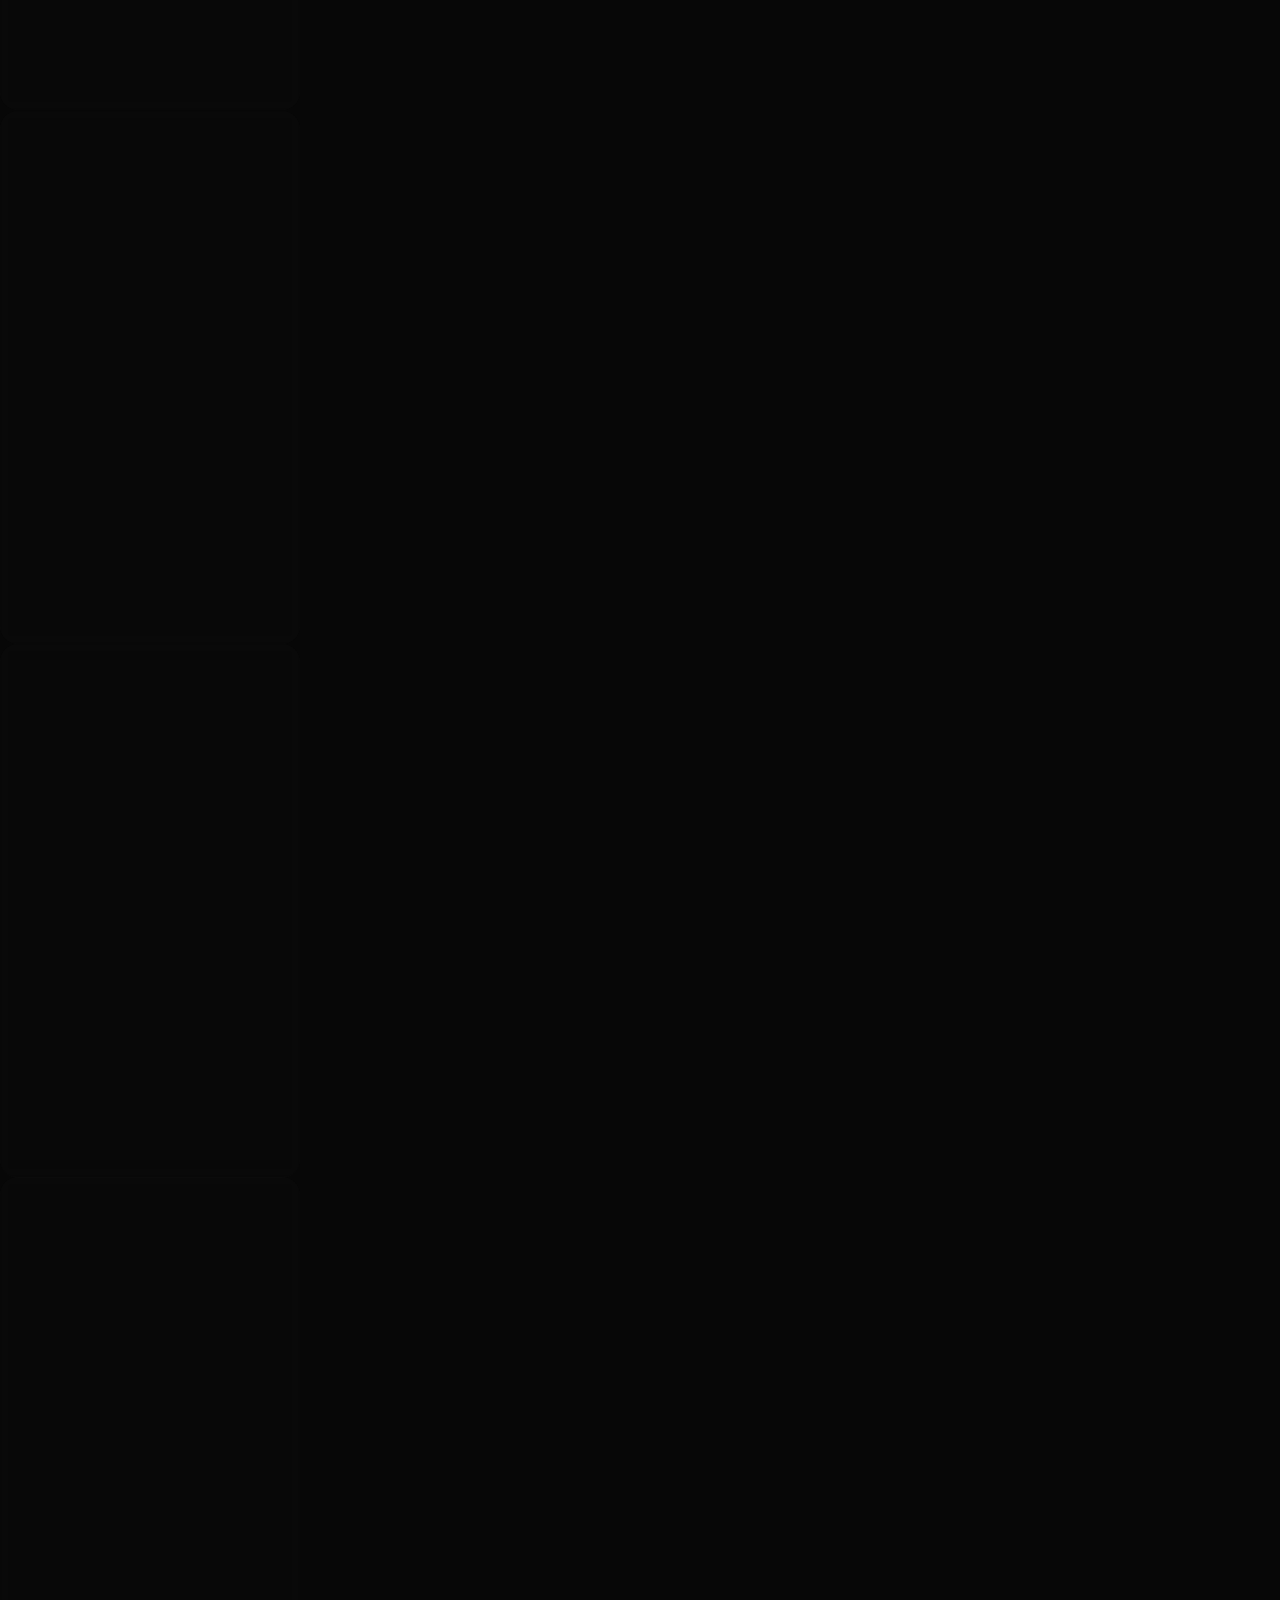
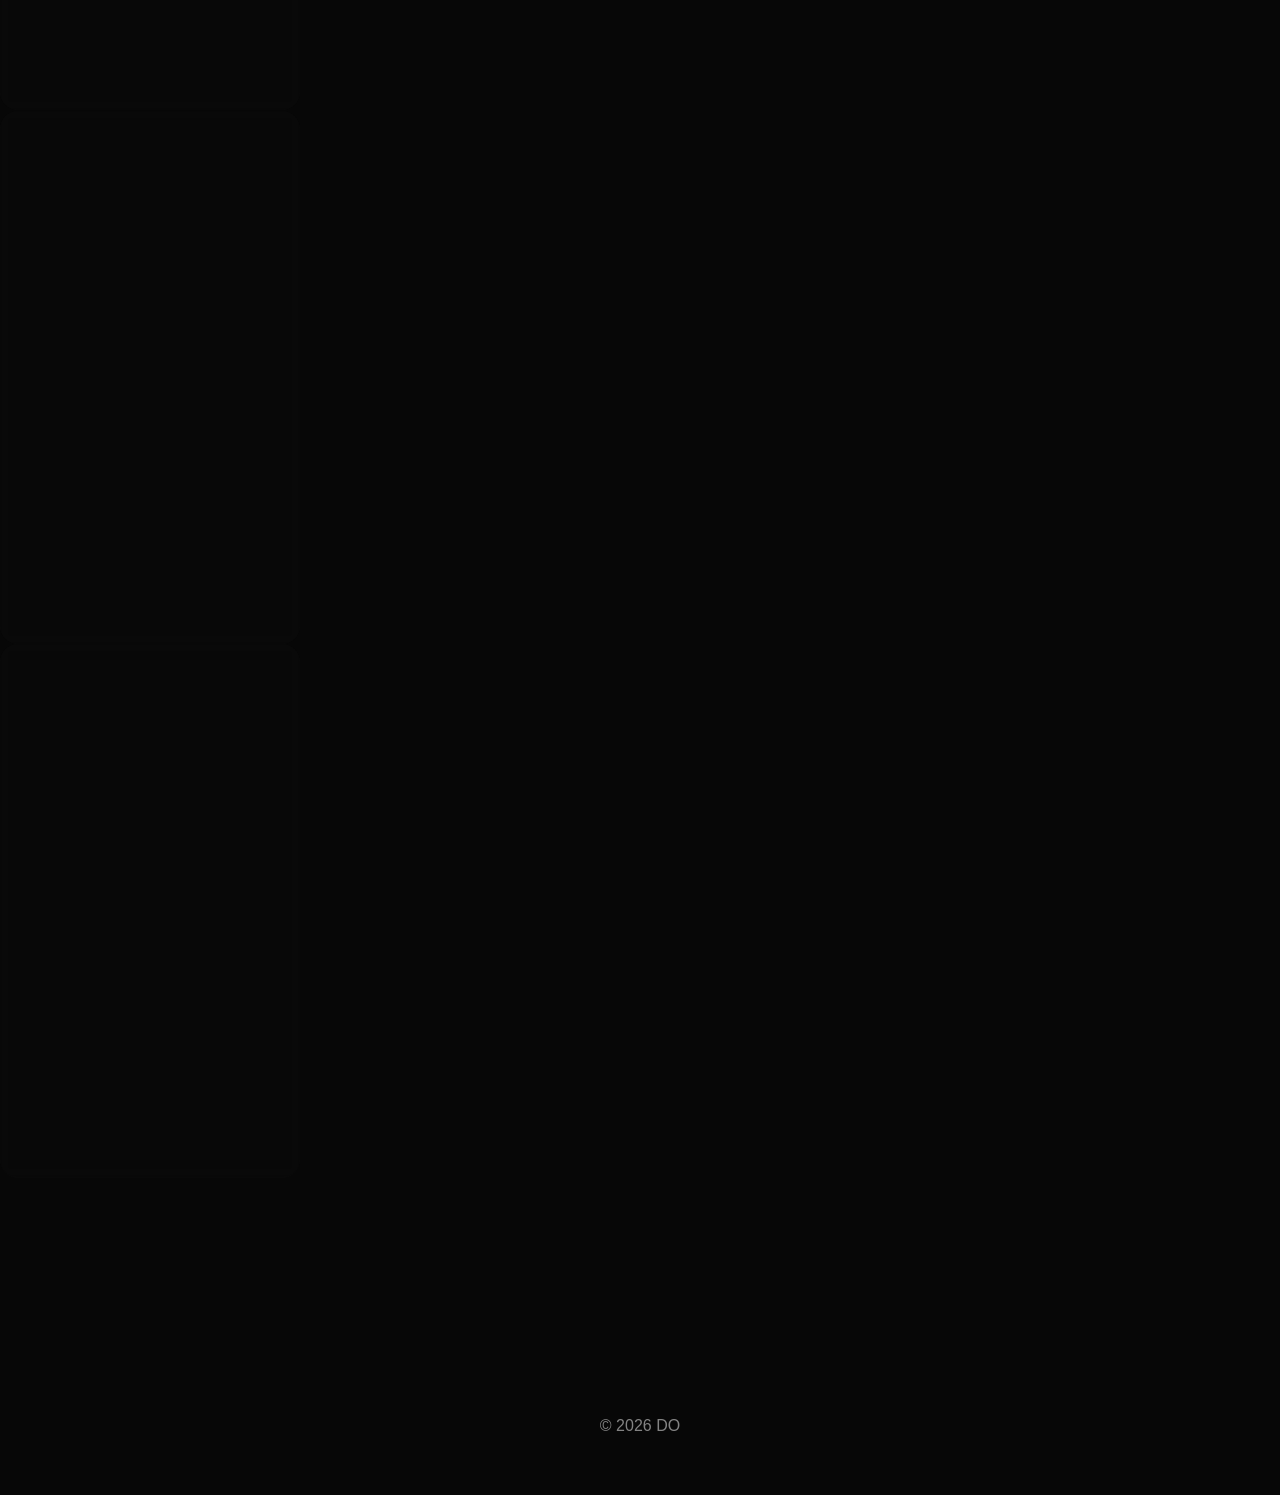
==== commit ff7b4105: "똑똑한gpt" ====
--- a/index.html
+++ b/index.html
@@ -27,7 +27,6 @@
   <title>Dostudio</title>
   <link rel="stylesheet" href="https://cdn.jsdelivr.net/npm/swiper@12/swiper-bundle.min.css" />
   <link rel="stylesheet" href="css/style.css">
-  <link rel="stylesheet" href="css/responsive.css">
   <script src="https://cdn.jsdelivr.net/npm/swiper@12/swiper-bundle.min.js"></script>
 </head>
 <body>
--- a/css/style.css
+++ b/css/style.css
@@ -595,34 +595,21 @@
 
 /* 햄버거 버튼 */
 .menu-toggle{
-  display: none;
-  flex-direction: column;
-  cursor: pointer;
+  display:none;
+  cursor:pointer;
+  z-index:1001;
+  width:25px;
 }
 
 .menu-toggle span{
-  width: 25px;
-  height: 3px;
-  background: white;
-  margin: 4px 0;
-}
-
+  display:block;
+  width:25px;
+  height:3px;
+  background:#fff;
+  margin:5px 0;
+}
 /* ===== 모바일 ===== */
 /* 햄버거 버튼 기본 */
-.menu-toggle{
-  display:none;
-  flex-direction:column;
-  cursor:pointer;
-  gap:5px;
-  z-index:1001;
-}
-
-.menu-toggle span{
-  width:25px;
-  height:3px;
-  background:white;
-}
-
 
 /* 모바일 */
 @media (max-width:768px){
@@ -631,12 +618,10 @@
     overflow-x:hidden;
   }
 
-  /* 햄버거 보이기 */
   .menu-toggle{
-    display:flex;
-  }
-
-  /* 메뉴 */
+    display:block;
+  }
+
   .nav-menu{
     position:fixed;
     top:0;
@@ -649,15 +634,17 @@
     justify-content:center;
     align-items:center;
     gap:30px;
-    transition:0.4s;
+    transition:right 0.4s ease;
     z-index:1000;
+    list-style:none;
+    margin:0;
+    padding:0;
   }
 
   .nav-menu.active{
     right:0;
   }
 
-  /* 필름 제거 */
   .film-strip,
   .film-track,
   .film-frame,
@@ -665,22 +652,30 @@
     display:none !important;
   }
 
-  /* 세로 텍스트 제거 */
   .vertical-text{
     display:none;
   }
-
 }
 
 @media (min-width: 769px){
+  .menu-toggle{
+    display:none !important;
+  }
 
   .nav-menu{
-    flex-direction: row !important;
-    position: static !important;
-    height: auto !important;
-    right: -50 !important;
-  }
-
+    position:static !important;
+    right:auto !important;
+    width:auto !important;
+    height:auto !important;
+    background:none !important;
+    display:flex !important;
+    flex-direction:row !important;
+    justify-content:flex-start !important;
+    align-items:center !important;
+    gap:0 !important;
+    padding:0 !important;
+    margin:0 !important;
+  }
 }
 
 .nav-menu a{
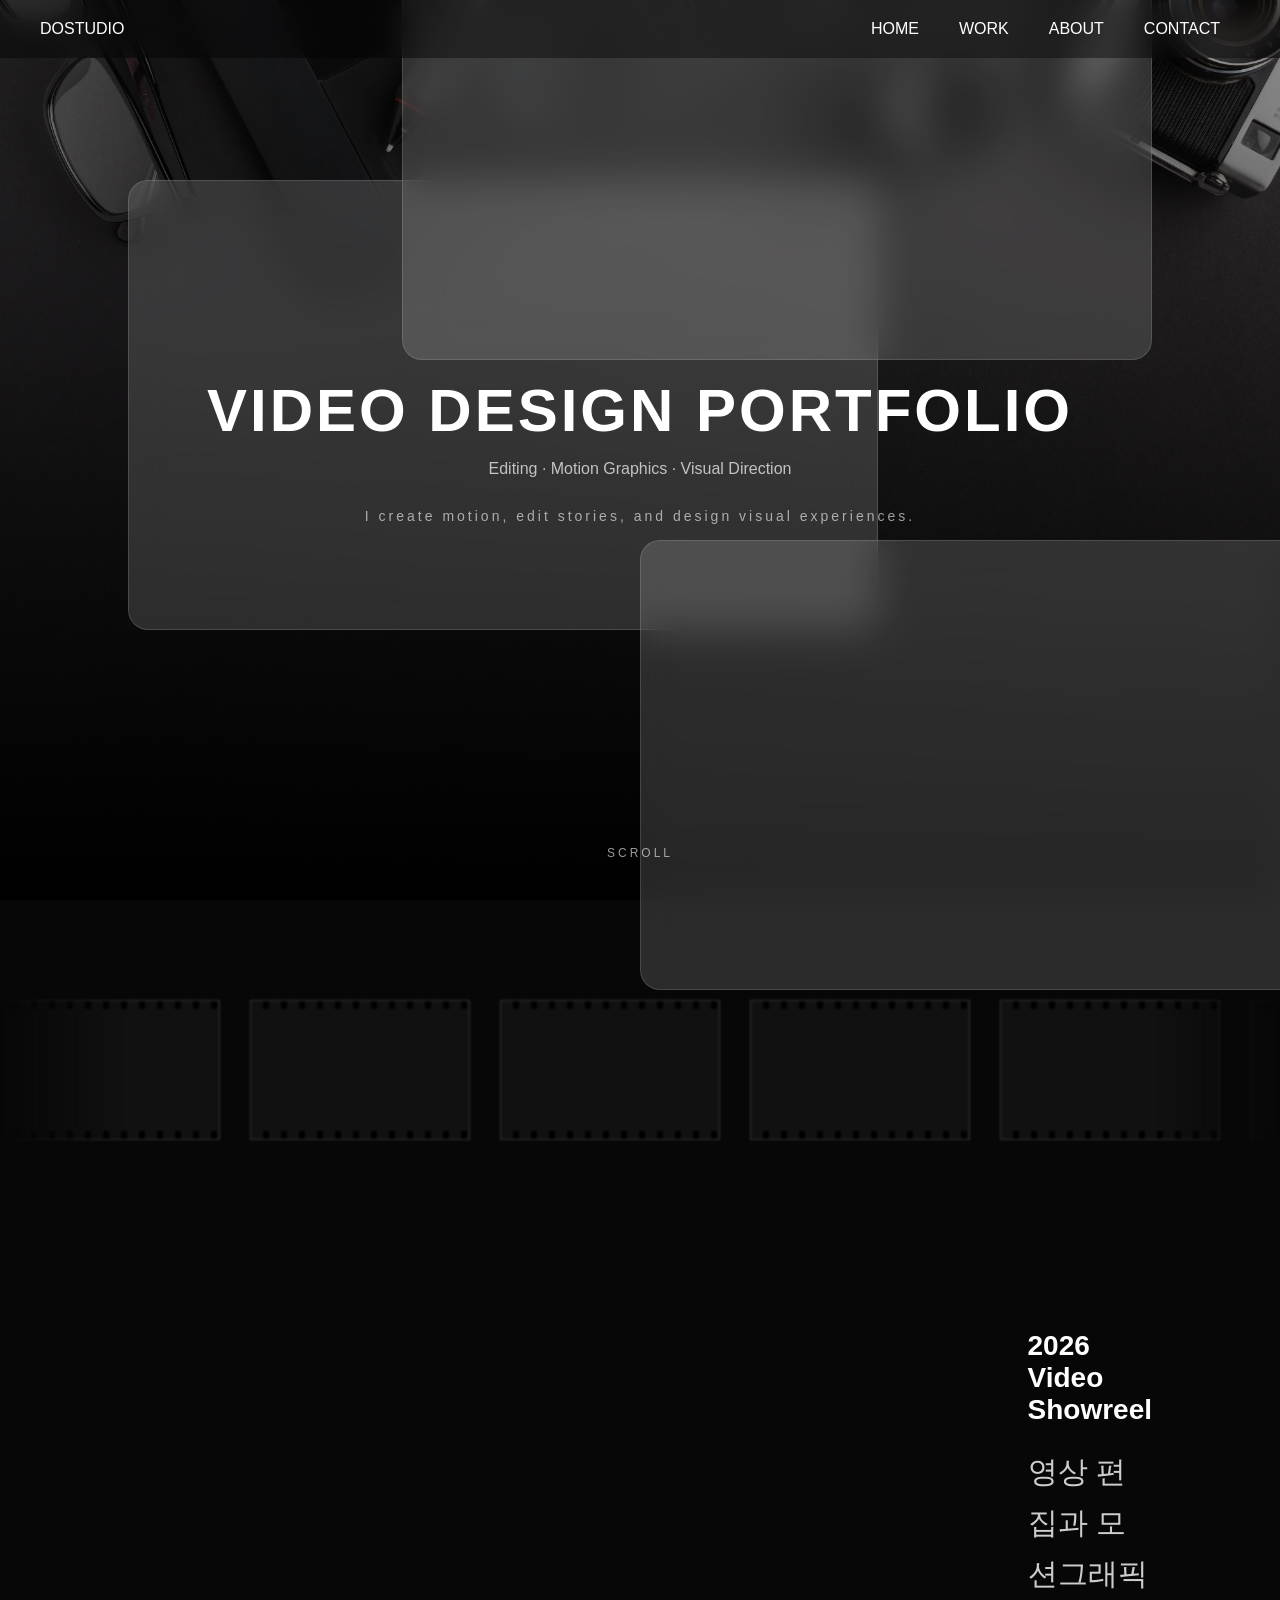
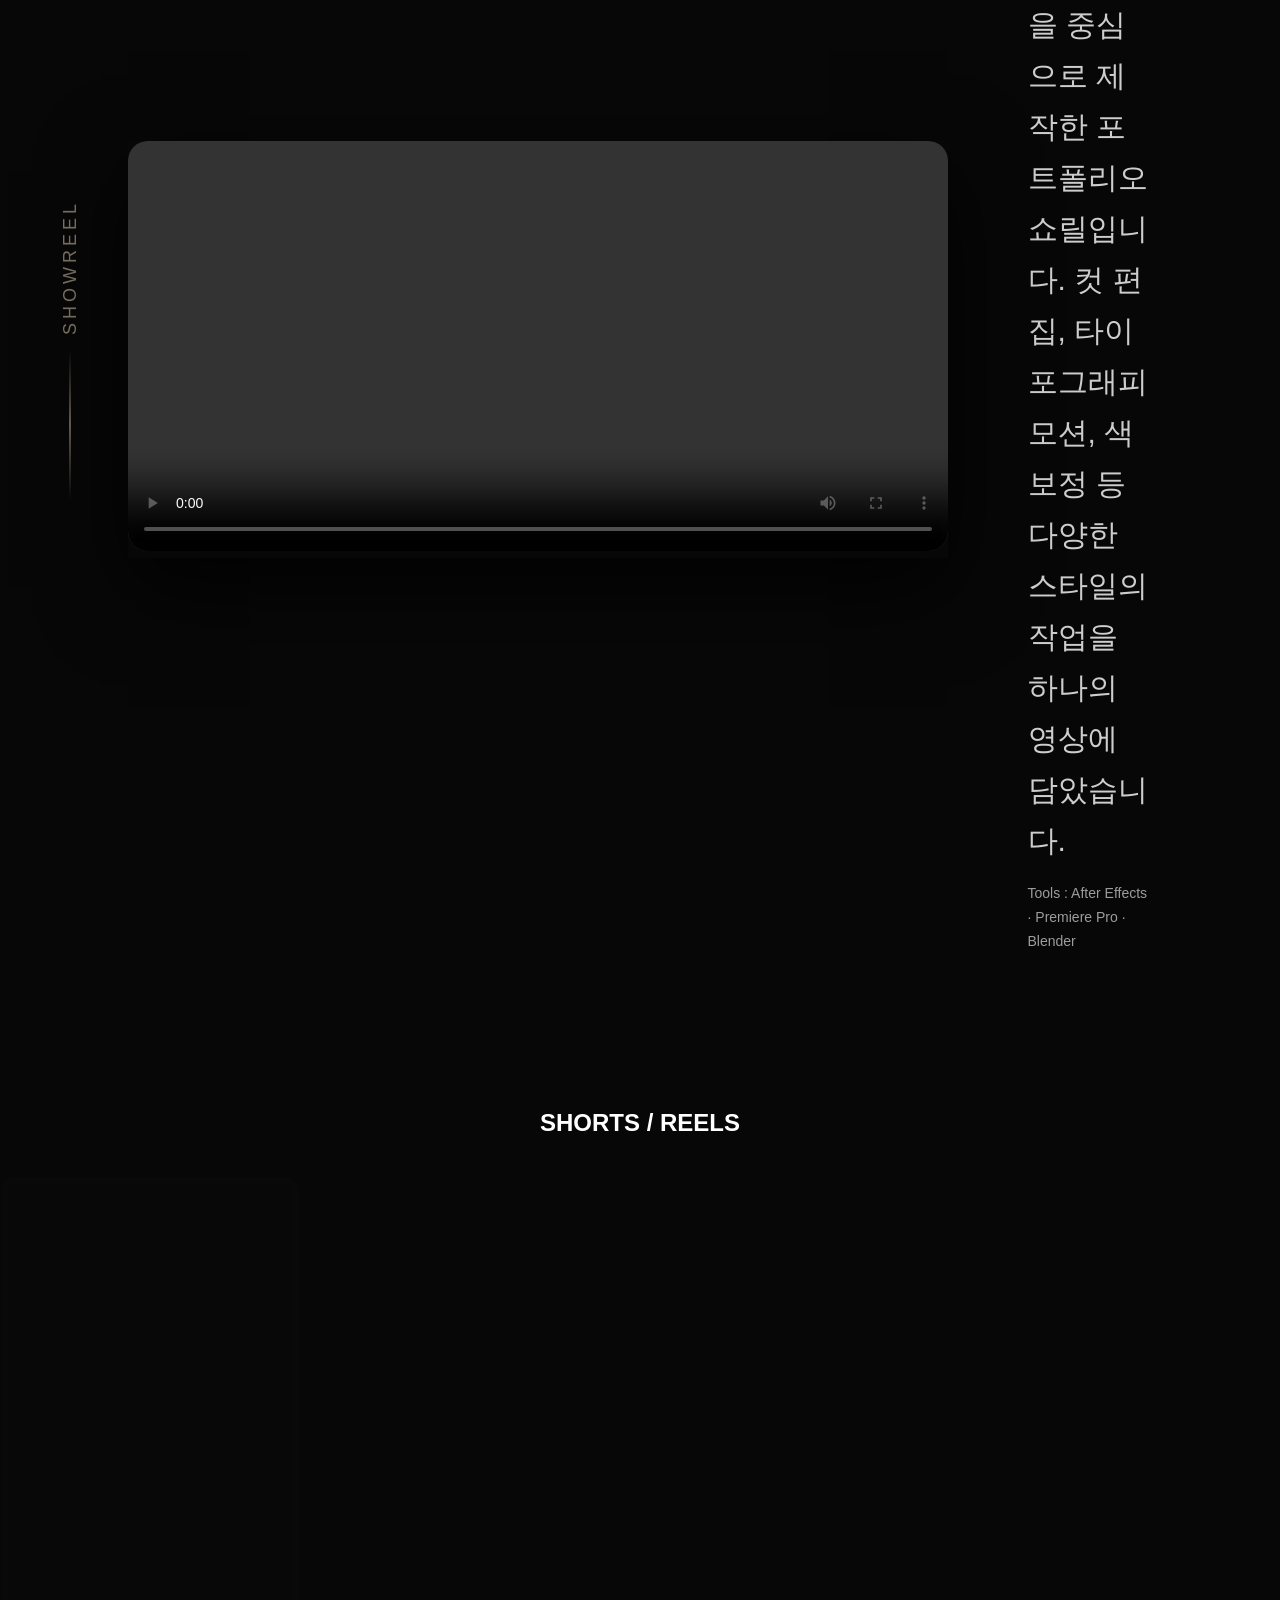
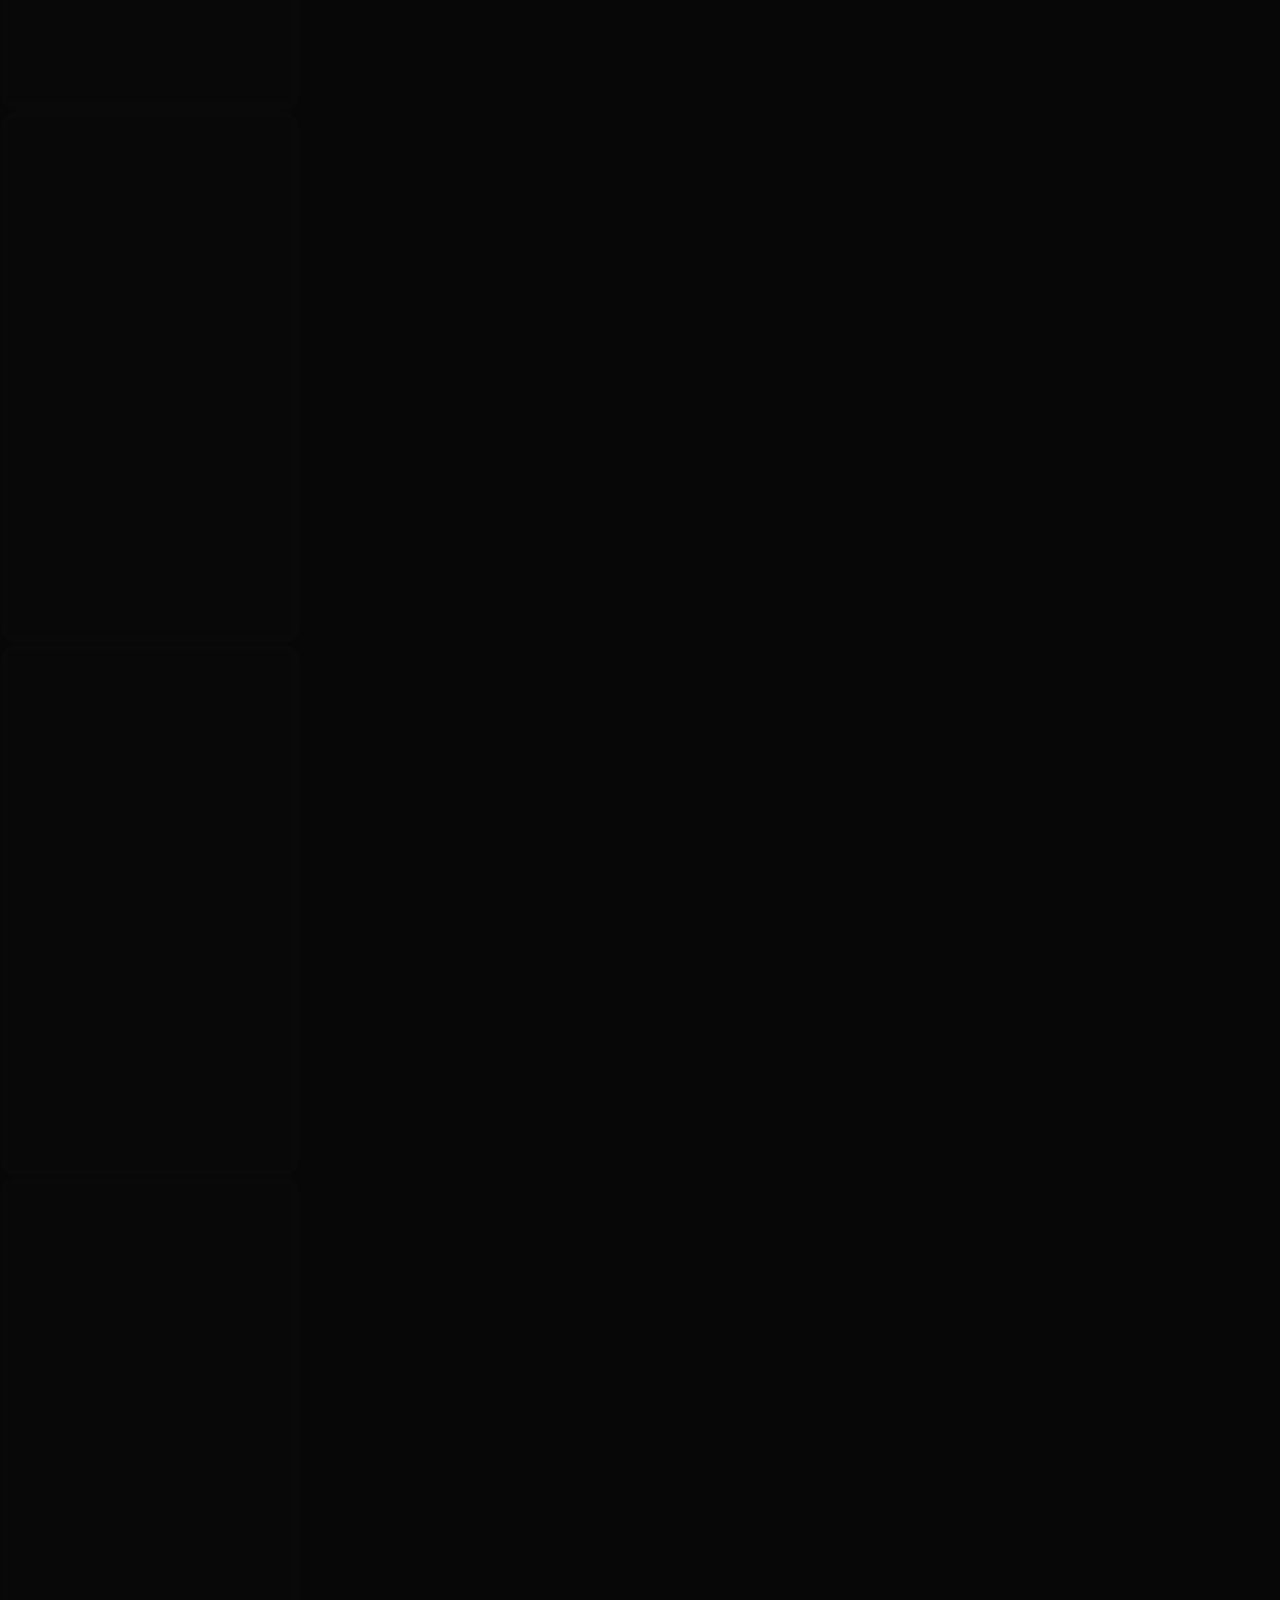
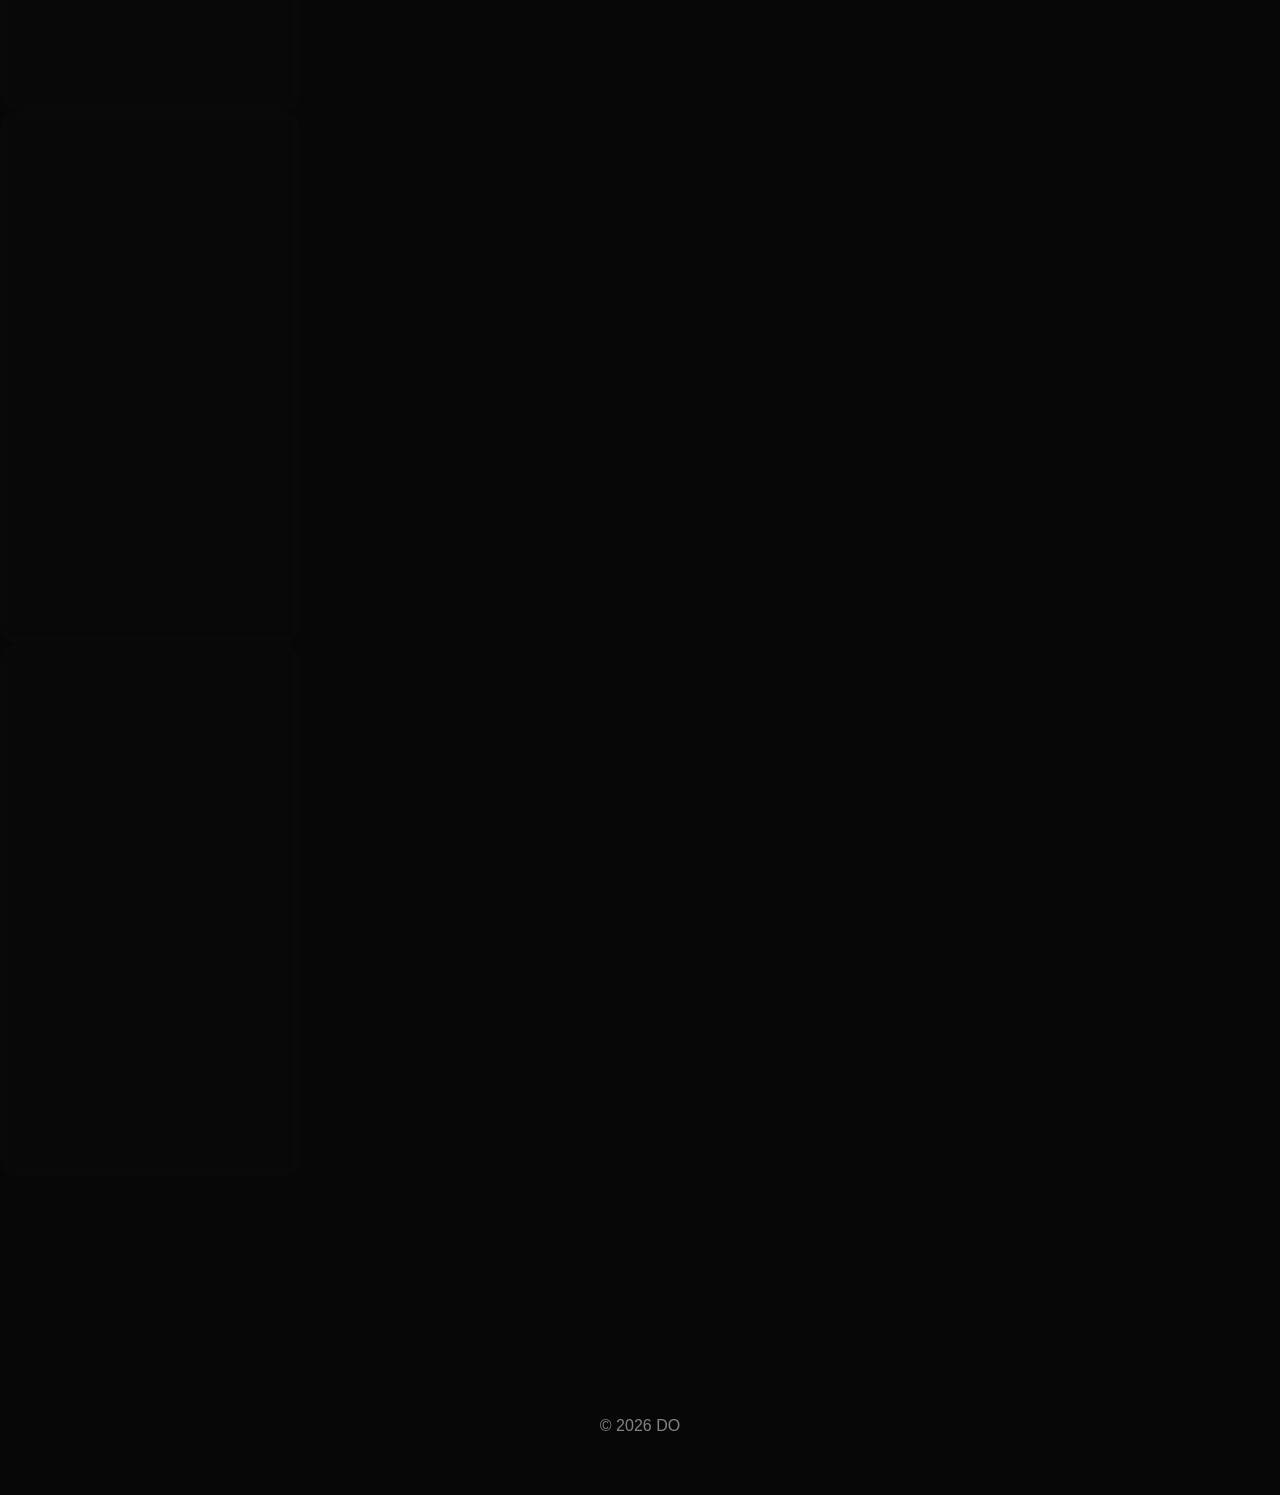
==== commit 250017f5: "gpt 잘한다" ====
--- a/index.html
+++ b/index.html
@@ -101,25 +101,25 @@
   <div class="film-strip">
     <div class="film-track">
       <div class="film-frame">
-        <video src="video/12987888-sd_426_240_25fps.mp4" autoplay loop muted></video>
+        <video src="video/12987888-sd_426_240_25fps.mp4" autoplay loop muted playsinline></video>
       </div>
       <div class="film-frame"></div>
       <div class="film-frame">
-        <video src="video/12987888-sd_426_240_25fps.mp4" autoplay loop muted></video>
+        <video src="video/12987888-sd_426_240_25fps.mp4" autoplay loop muted playsinline></video>
       </div>
       <div class="film-frame"></div>
       <div class="film-frame">
-        <video src="video/12987888-sd_426_240_25fps.mp4" autoplay loop muted></video>
-      </div>
-      <div class="film-frame"></div>
-      <div class="film-frame"><video src="video/12987888-sd_426_240_25fps.mp4" autoplay loop muted></video></div>
-      <div class="film-frame"></div>
-      <div class="film-frame"><video src="video/12987888-sd_426_240_25fps.mp4" autoplay loop muted></video></div>
+        <video src="video/12987888-sd_426_240_25fps.mp4" autoplay loop muted playsinline></video>
+      </div>
+      <div class="film-frame"></div>
+      <div class="film-frame"><video src="video/12987888-sd_426_240_25fps.mp4" autoplay loop muted playsinline></video></div>
+      <div class="film-frame"></div>
+      <div class="film-frame"><video src="video/12987888-sd_426_240_25fps.mp4" autoplay loop muted playsinline></video></div>
     <div class="film-frame"></div>
-    <div class="film-frame"><video src="video/12987888-sd_426_240_25fps.mp4" autoplay loop muted></video></div>
+    <div class="film-frame"><video src="video/12987888-sd_426_240_25fps.mp4" autoplay loop muted playsinline></video></div>
     <div class="film-frame"></div>
-    <div class="film-frame"><video src="video/12987888-sd_426_240_25fps.mp4" autoplay loop muted></video></div>
-    <div class="film-frame"><video src="video/12987888-sd_426_240_25fps.mp4" autoplay loop muted></video></div>
+    <div class="film-frame"><video src="video/12987888-sd_426_240_25fps.mp4" autoplay loop muted playsinline></video></div>
+    <div class="film-frame"><video src="video/12987888-sd_426_240_25fps.mp4" autoplay loop muted playsinline></video></div>
     </div>
   </div>
 
--- a/css/style.css
+++ b/css/style.css
@@ -613,9 +613,150 @@
 
 /* 모바일 */
 @media (max-width:768px){
+  .hero{
+    height:88vh;
+    min-height:680px;
+    padding:100px 20px 60px;
+    overflow:hidden;
+  }
+
+  .hero-bg{
+    object-position:center center;
+  }
+
+  .hero-text{
+    width:100%;
+    max-width:320px;
+    margin:0 auto;
+    text-align:center;
+    z-index:3;
+  }
+
+  .hero-text h1{
+    font-size:32px;
+    line-height:1.2;
+    letter-spacing:1.5px;
+  }
+
+  .hero-text p{
+    margin-top:12px;
+    font-size:14px;
+    line-height:1.6;
+  }
+
+  .hero-sub{
+    margin-top:18px;
+    font-size:12px;
+    line-height:1.6;
+    letter-spacing:1.5px;
+  }
+
+  .scroll-down{
+    bottom:24px;
+    font-size:11px;
+    letter-spacing:2px;
+  }
 
   body{
     overflow-x:hidden;
+  }
+
+  .glass{
+    width:220px;
+    height:135px;
+    border-radius:16px;
+    opacity:0.8;
+  }
+  .glass video{
+    filter:blur(1px) brightness(0.58);
+    transform:scale(1.06);
+  }
+
+  .glass:nth-child(1){
+    top:14%;
+    left:-12%;
+  }
+
+  .glass:nth-child(2){
+    top:8%;
+    right:-12%;
+    bottom:auto;
+  }
+
+  .glass:nth-child(3){
+    top:62%;
+    left:50%;
+    transform:translateX(-50%);
+  }
+
+  .glass video{
+    filter: blur(1px) brightness(0.6);
+  }
+
+  /* showreel */
+  .showreel{
+    margin-top:70px;
+    padding:0;
+  }
+
+  .showreel-deco{
+    display:none;
+  }
+
+  .showreel-wrap{
+    flex-direction:column;
+    gap:28px;
+    margin-top:0;
+    padding:0 20px;
+  }
+
+  .video-box{
+    width:100%;
+    max-width:100%;
+    margin:0;
+    box-shadow:0 16px 40px rgba(0,0,0,0.45);
+  }
+
+  .video-box video{
+    border-radius:16px;
+  }
+
+  .showreel-text{
+    max-width:100%;
+    text-align:center;
+  }
+
+  .showreel-text h3{
+    font-size:24px;
+    margin-bottom:14px;
+  }
+
+  .showreel-text p{
+    font-size:14px;
+    line-height:1.7;
+    margin-bottom:12px;
+  }
+
+  .showreel-text .tools{
+    font-size:12px;
+  }
+
+  /* shorts section spacing */
+  .works{
+    padding:90px 0 100px;
+  }
+
+  .works h2{
+    font-size:22px;
+    margin-bottom:10px;
+  }
+
+  .worksSwiper{
+    padding:24px 0;
+  }
+
+  .worksSwiper .swiper-slide{
+    width:220px;
   }
 
   .menu-toggle{
@@ -684,3 +825,4 @@
   padding: 0;
 }
 
+
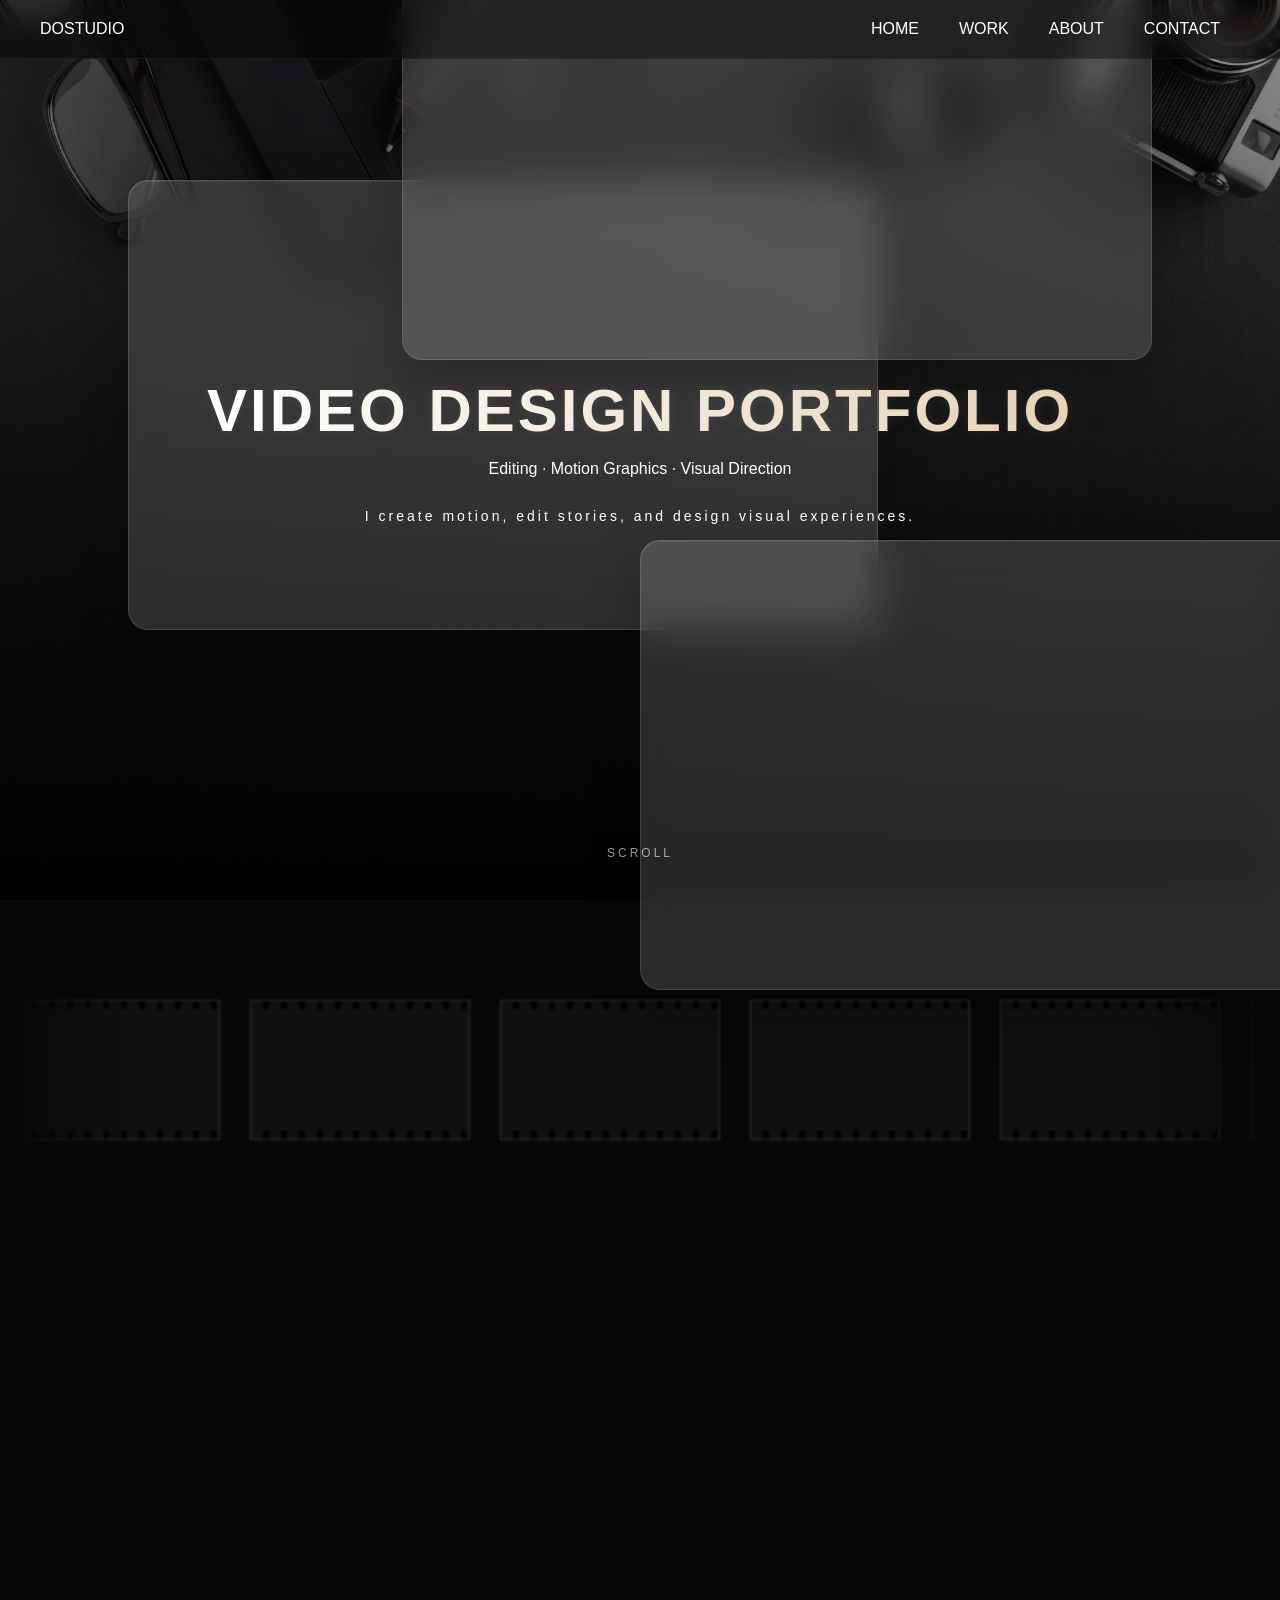
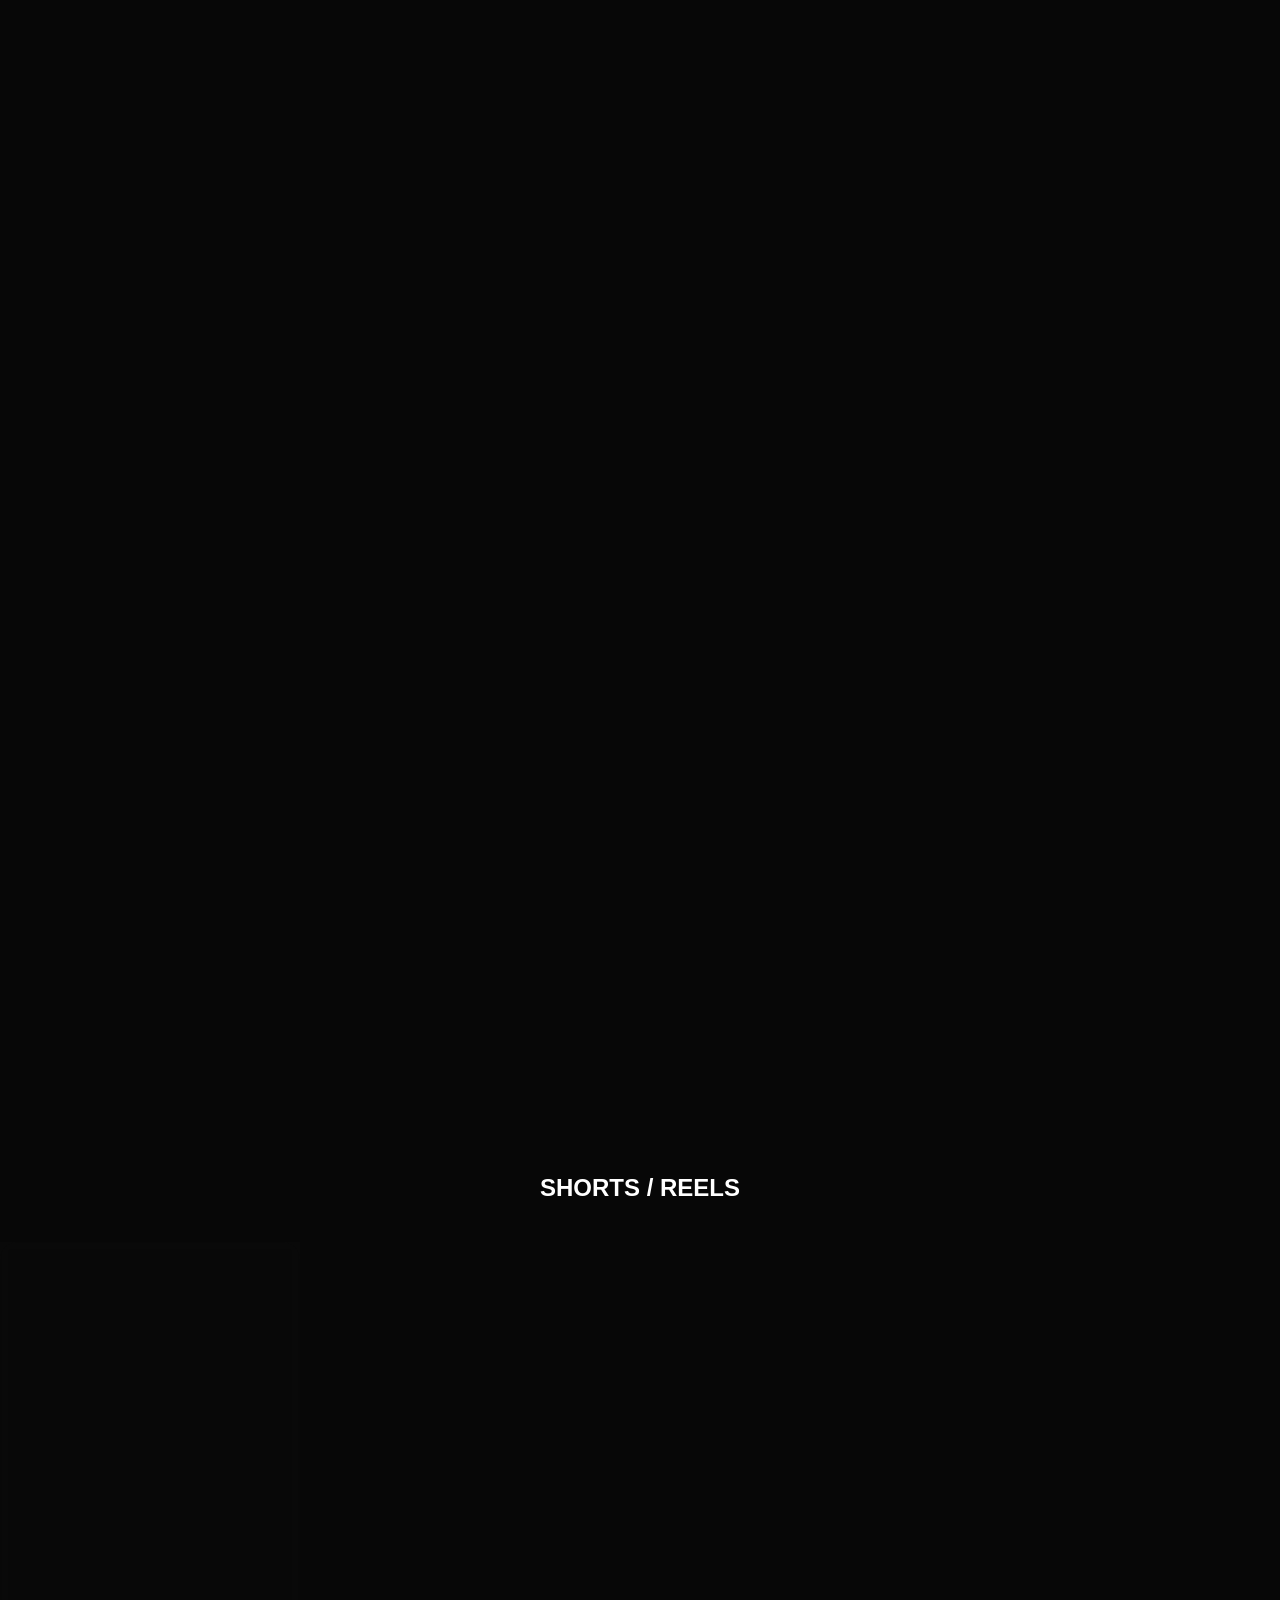
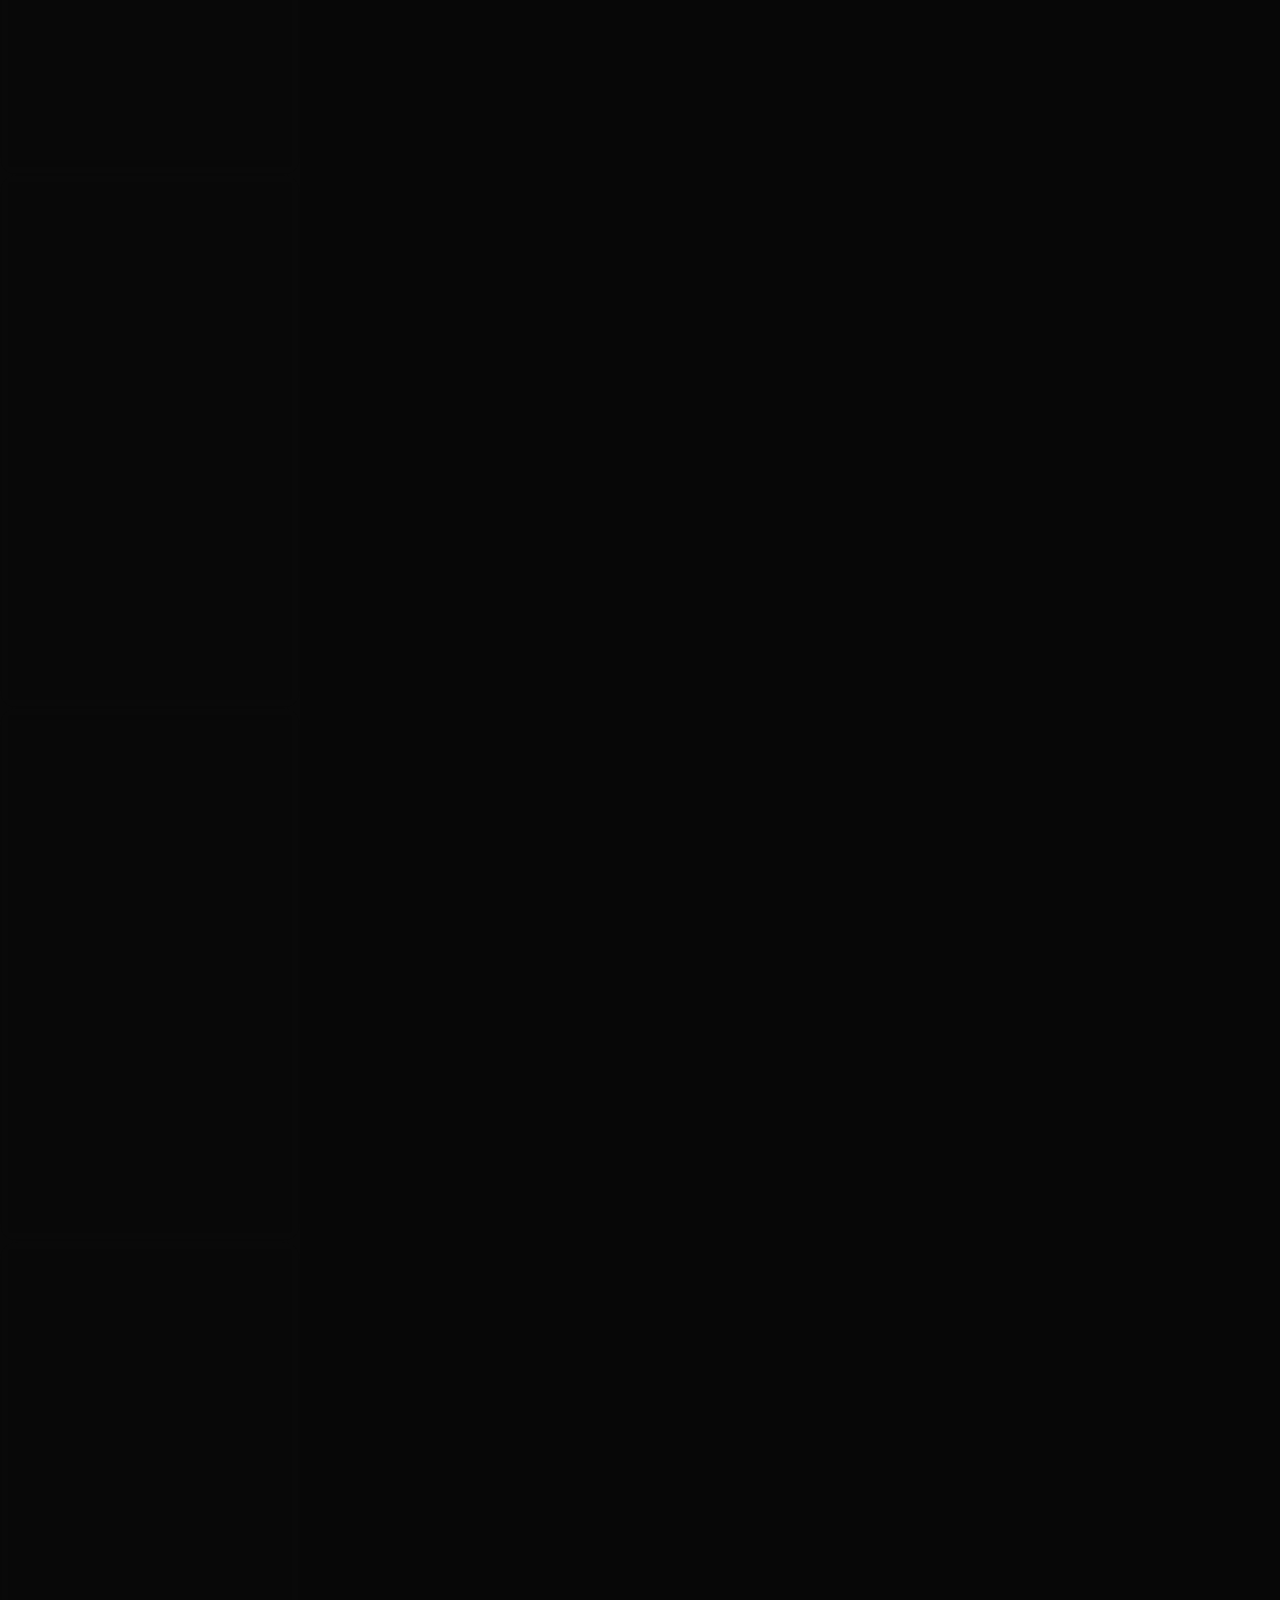
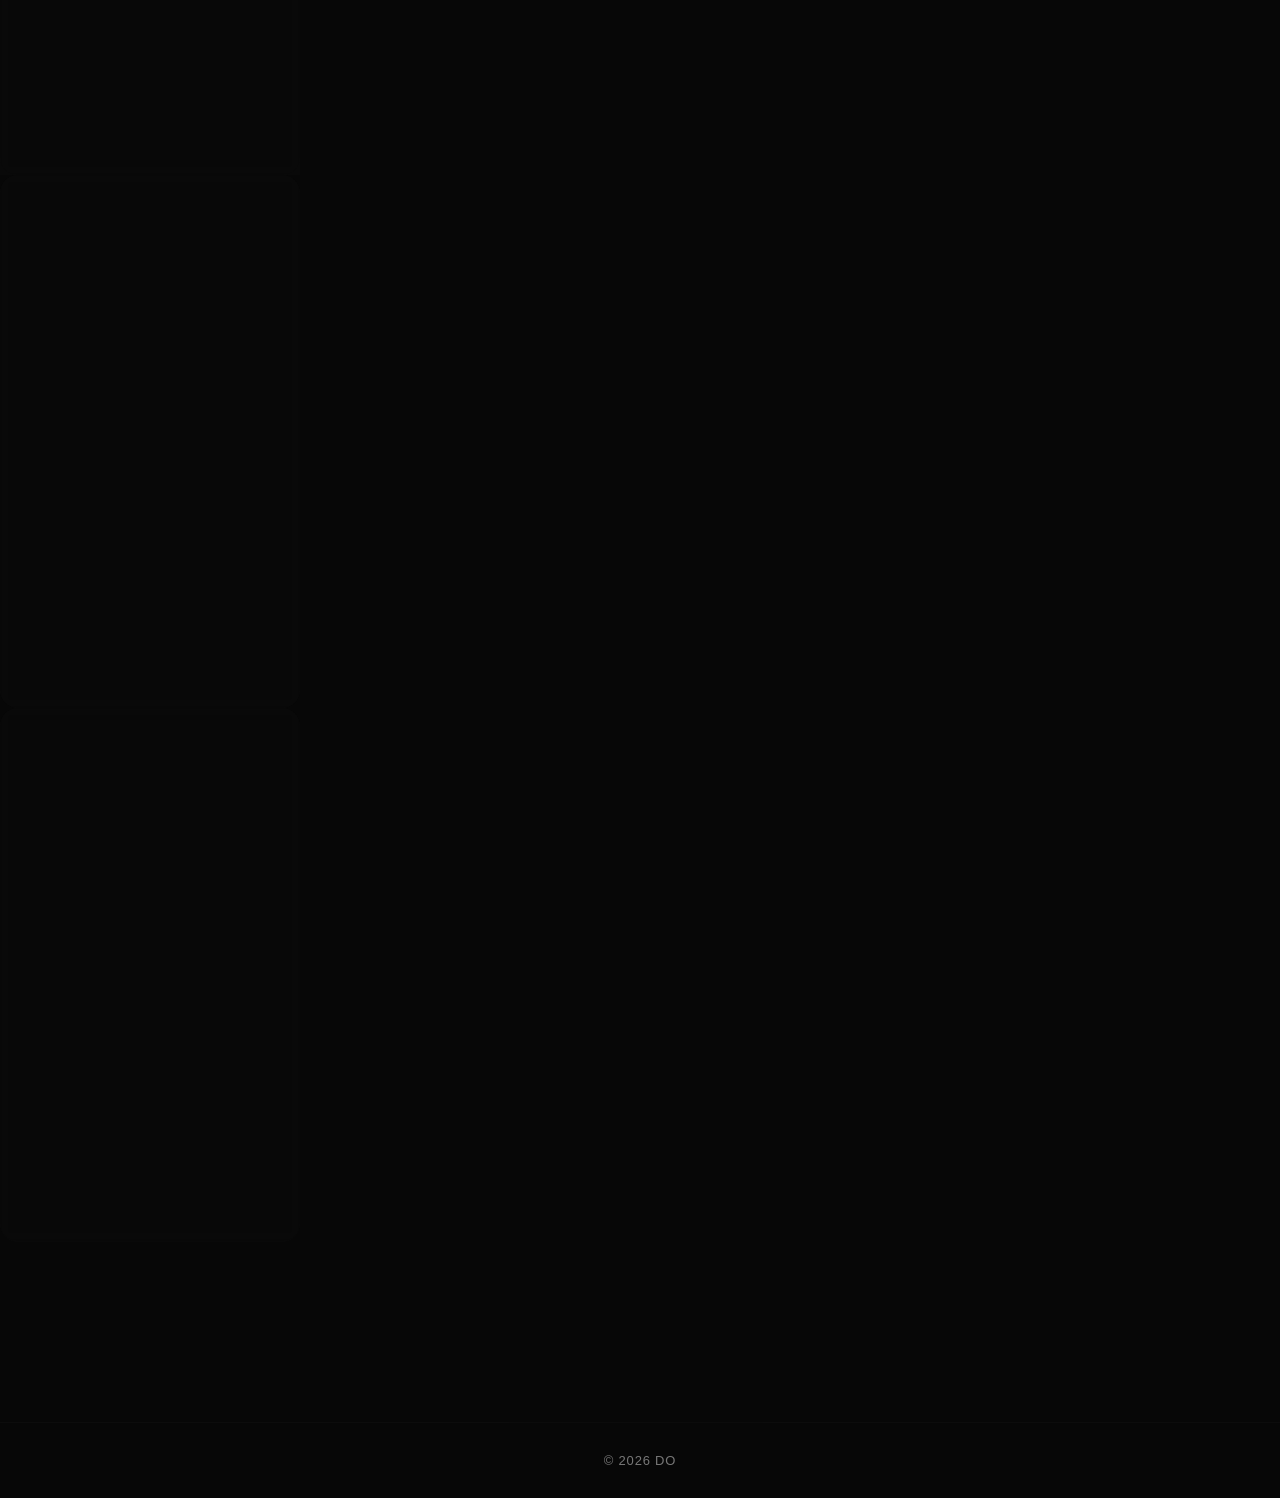
==== commit f38fbce9: "거의 최종" ====
--- a/index.html
+++ b/index.html
@@ -29,6 +29,7 @@
   <link rel="stylesheet" href="css/style.css">
   <script src="https://cdn.jsdelivr.net/npm/swiper@12/swiper-bundle.min.js"></script>
 </head>
+<link rel="icon" type="image/png" href="images/tv-btn.png">
 <body>
 <div class="video-modal" id="videoModal">
 
--- a/css/style.css
+++ b/css/style.css
@@ -97,6 +97,9 @@
   backdrop-filter: blur(20px);
   -webkit-backdrop-filter: blur(20px);
   animation: float 8s ease-in-out infinite;
+  box-shadow:
+    0 20px 50px rgba(0,0,0,0.25),
+    inset 0 1px 0 rgba(255,255,255,0.08);
 }
 
 .glass video {
@@ -215,10 +218,22 @@
   transform: translateY(-10px);
 }
 
-footer {
-  text-align: center;
-  padding: 60px;
-  opacity: .5;
+footer{
+  display:flex;
+  justify-content:center;
+  align-items:center;
+
+  padding:30px 20px;
+
+  text-align:center;
+  opacity:.45;
+  font-size:13px;
+  letter-spacing:.8px;
+  border-top:1px solid rgba(255,255,255,0.04);
+}
+
+footer p{
+  margin:0;
 }
 
 .works {
@@ -377,7 +392,7 @@
 
   position:relative;
   z-index:2;
-
+  border:1px solid rgba(255,255,255,0.06);
   box-shadow:0 30px 80px rgba(0,0,0,0.8);
 }
 
@@ -459,8 +474,8 @@
   
   .fade-up{
     opacity:0;
-    transform:translateY(60px);
-    transition:1s ease;
+    transform:translateY(40px);
+    transition:0.9s ease;
   }
   
   .fade-up.show{
@@ -579,6 +594,25 @@
   justify-content: space-between;
   align-items: center;
   z-index: 1000;
+}
+
+.navbar a{
+  position:relative;
+}
+
+.navbar a::after{
+  content:"";
+  position:absolute;
+  left:0;
+  bottom:-6px;
+  width:0;
+  height:1px;
+  background:var(--main-color);
+  transition:0.35s ease;
+}
+
+.navbar a:hover::after{
+  width:100%;
 }
 
 /* 메뉴 기본 */
@@ -825,4 +859,227 @@
   padding: 0;
 }
 
-
+/* =========================
+   QUALITY UPGRADE SET
+========================= */
+
+/* 1) NAVBAR 디테일 */
+.navbar{
+  border-bottom:1px solid rgba(255,255,255,0.05);
+}
+
+.navbar a{
+  position:relative;
+}
+
+.navbar a::after{
+  content:"";
+  position:absolute;
+  left:0;
+  bottom:-6px;
+  width:0;
+  height:1px;
+  background:var(--main-color);
+  transition:width .35s ease;
+}
+
+.navbar a:hover::after{
+  width:100%;
+}
+
+/* 2) INDEX 첫인상 */
+.hero-text h1,
+.hero-text p,
+.hero-sub{
+  opacity:0;
+  transform:translateY(20px);
+  animation:heroFadeUp .9s ease forwards;
+}
+
+.hero-text p{
+  animation-delay:.18s;
+}
+
+.hero-sub{
+  animation-delay:.34s;
+}
+
+@keyframes heroFadeUp{
+  to{
+    opacity:1;
+    transform:translateY(0);
+  }
+}
+
+/* 3) 글래스 카드 / 쇼릴 박스 질감 */
+.glass{
+  box-shadow:
+    0 20px 50px rgba(0,0,0,0.25),
+    inset 0 1px 0 rgba(255,255,255,0.08);
+}
+
+.video-box{
+  border:1px solid rgba(255,255,255,0.06);
+}
+
+/* 4) 공통 등장감 정리 */
+.fade-up{
+  opacity:0;
+  transform:translateY(40px);
+  transition:.9s ease;
+}
+
+.fade-up.show{
+  opacity:1;
+  transform:translateY(0);
+}
+
+/* 5) 공통 카드/버튼 질감 */
+.work-card,
+.skill-card,
+.detail-toggle-card,
+.shorts-video-wrap,
+.profile-img,
+.contact-btn{
+  transition:
+    transform .35s ease,
+    box-shadow .35s ease,
+    border-color .35s ease,
+    background-color .35s ease,
+    color .35s ease;
+}
+
+/* 6) 버튼 기본 고급감 */
+.contact-btn{
+  display:inline-block;
+  border-radius:999px;
+  letter-spacing:.4px;
+}
+
+.contact-btn:hover{
+  transform:translateY(-2px);
+  box-shadow:0 10px 24px rgba(0,0,0,0.2);
+}
+
+/* 7) 공통 텍스트 리듬 */
+.showreel-text p,
+.about-profile p,
+.about-exp p,
+.about-contact p,
+.contact-left p,
+.contact-item p{
+  line-height:1.8;
+}
+
+/* ===== QUALITY PASS 1 ===== */
+
+.navbar{
+  border-bottom:1px solid rgba(255,255,255,0.05);
+}
+
+.navbar a{
+  position:relative;
+}
+
+.navbar a::after{
+  content:"";
+  position:absolute;
+  left:0;
+  bottom:-6px;
+  width:0;
+  height:1px;
+  background:var(--main-color);
+  transition:width .35s ease;
+}
+
+.navbar a:hover::after{
+  width:100%;
+}
+
+.fade-up{
+  opacity:0;
+  transform:translateY(40px);
+  transition:.9s ease;
+}
+
+.fade-up.show{
+  opacity:1;
+  transform:translateY(0);
+}
+
+.glass{
+  box-shadow:
+    0 20px 50px rgba(0,0,0,0.25),
+    inset 0 1px 0 rgba(255,255,255,0.08);
+}
+
+.video-box{
+  border:1px solid rgba(255,255,255,0.06);
+}
+
+.contact-btn{
+  display:inline-block;
+  border-radius:999px;
+  letter-spacing:.4px;
+  transition:
+    transform .35s ease,
+    box-shadow .35s ease,
+    border-color .35s ease,
+    background-color .35s ease,
+    color .35s ease;
+}
+
+.contact-btn:hover{
+  transform:translateY(-2px);
+  box-shadow:0 10px 24px rgba(0,0,0,0.2);
+}
+
+.hero-text h1{
+  text-shadow:0 0 12px rgba(255,255,255,0.08);
+}
+
+.hero-text h1{
+  transform:scale(1.02);
+}
+
+.hero-text h1{
+  background:linear-gradient(
+    to right,
+    #ffffff,
+    #e6d3b3
+  );
+  -webkit-background-clip:text;
+  -webkit-text-fill-color:transparent;
+}
+
+.swiper-button-next,
+.swiper-button-prev{
+  color:#e6d3b3;
+  text-shadow:0 0 10px rgba(230,211,179,0.5);
+  transition:.3s;
+}
+
+.swiper-button-next:hover,
+.swiper-button-prev:hover{
+  opacity:0.6;
+}
+
+@media (max-width:768px){
+
+  .swiper-button-next,
+  .swiper-button-prev{
+    display:flex !important;
+    opacity:1 !important;
+    transform:scale(0.85);
+    padding:10px;
+  }
+
+  .swiper-button-prev{
+    left:10px;
+  }
+
+  .swiper-button-next{
+    right:10px;
+  }
+
+}
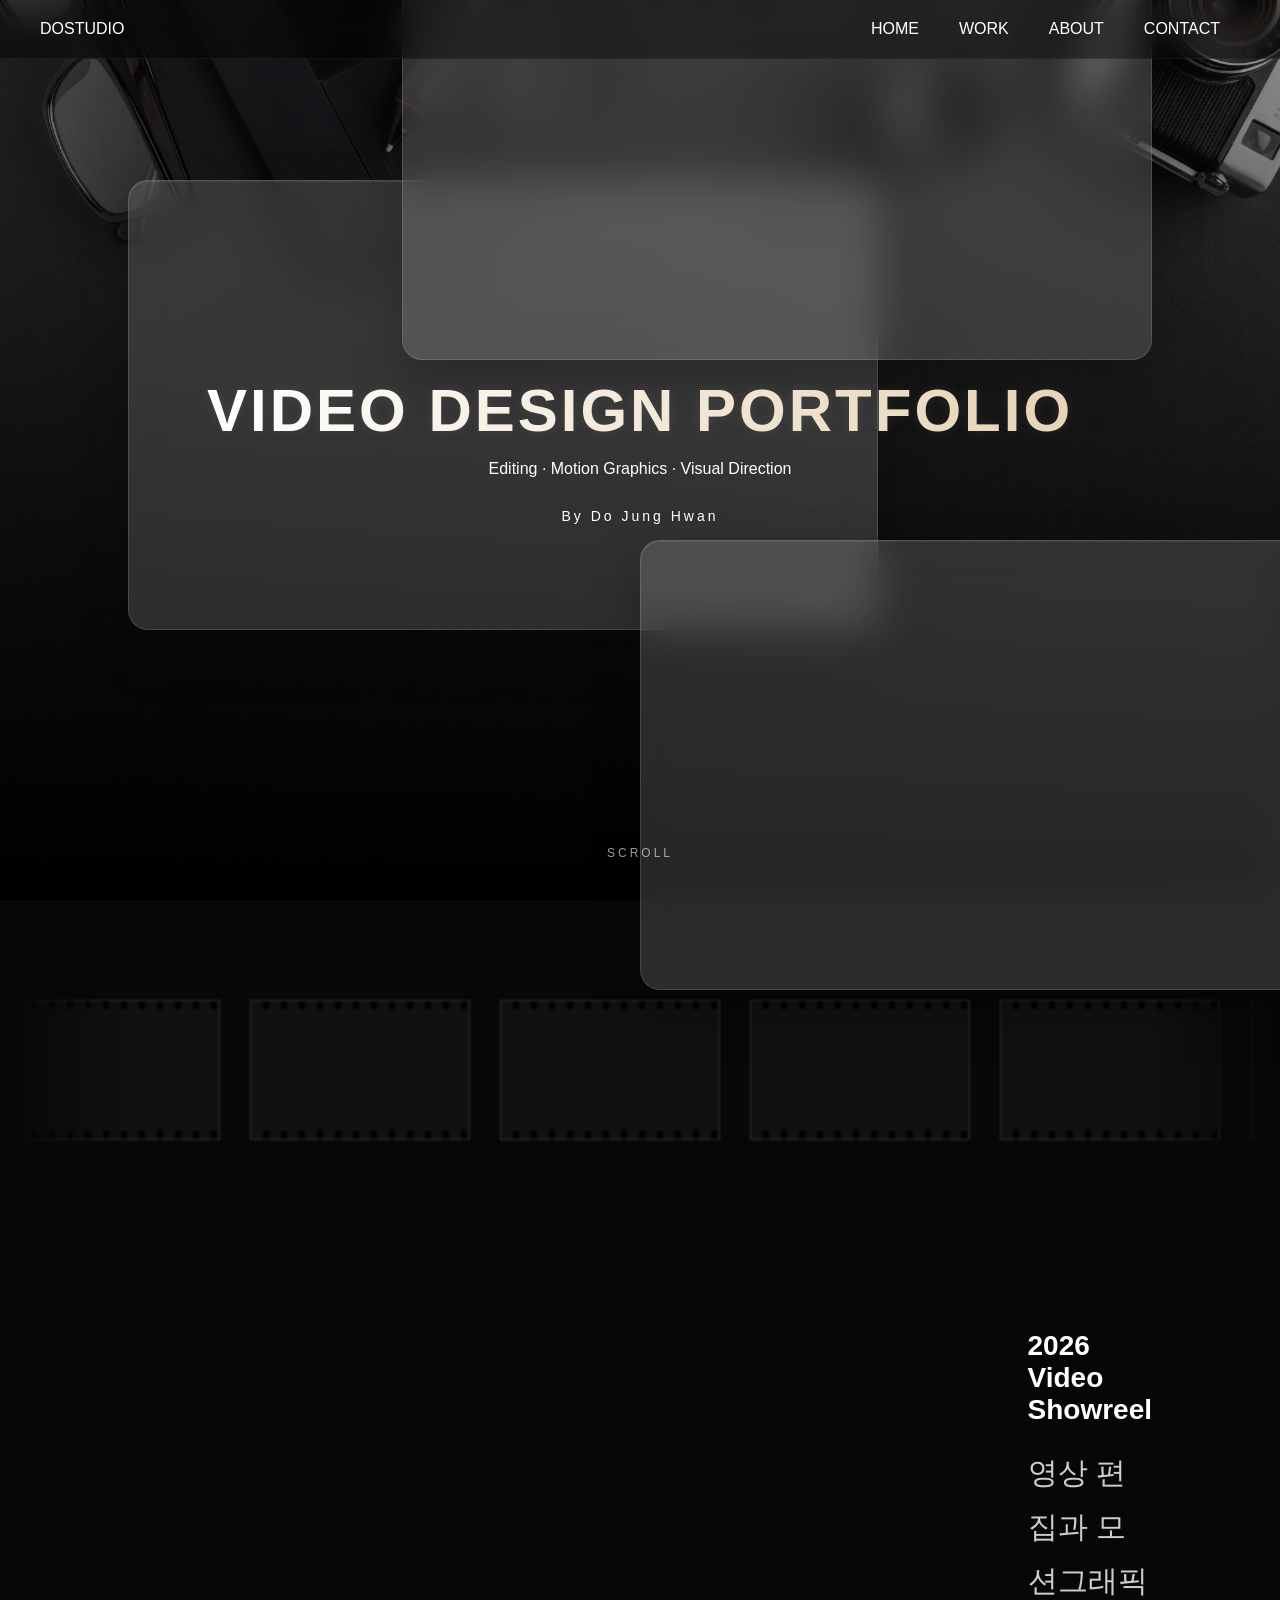
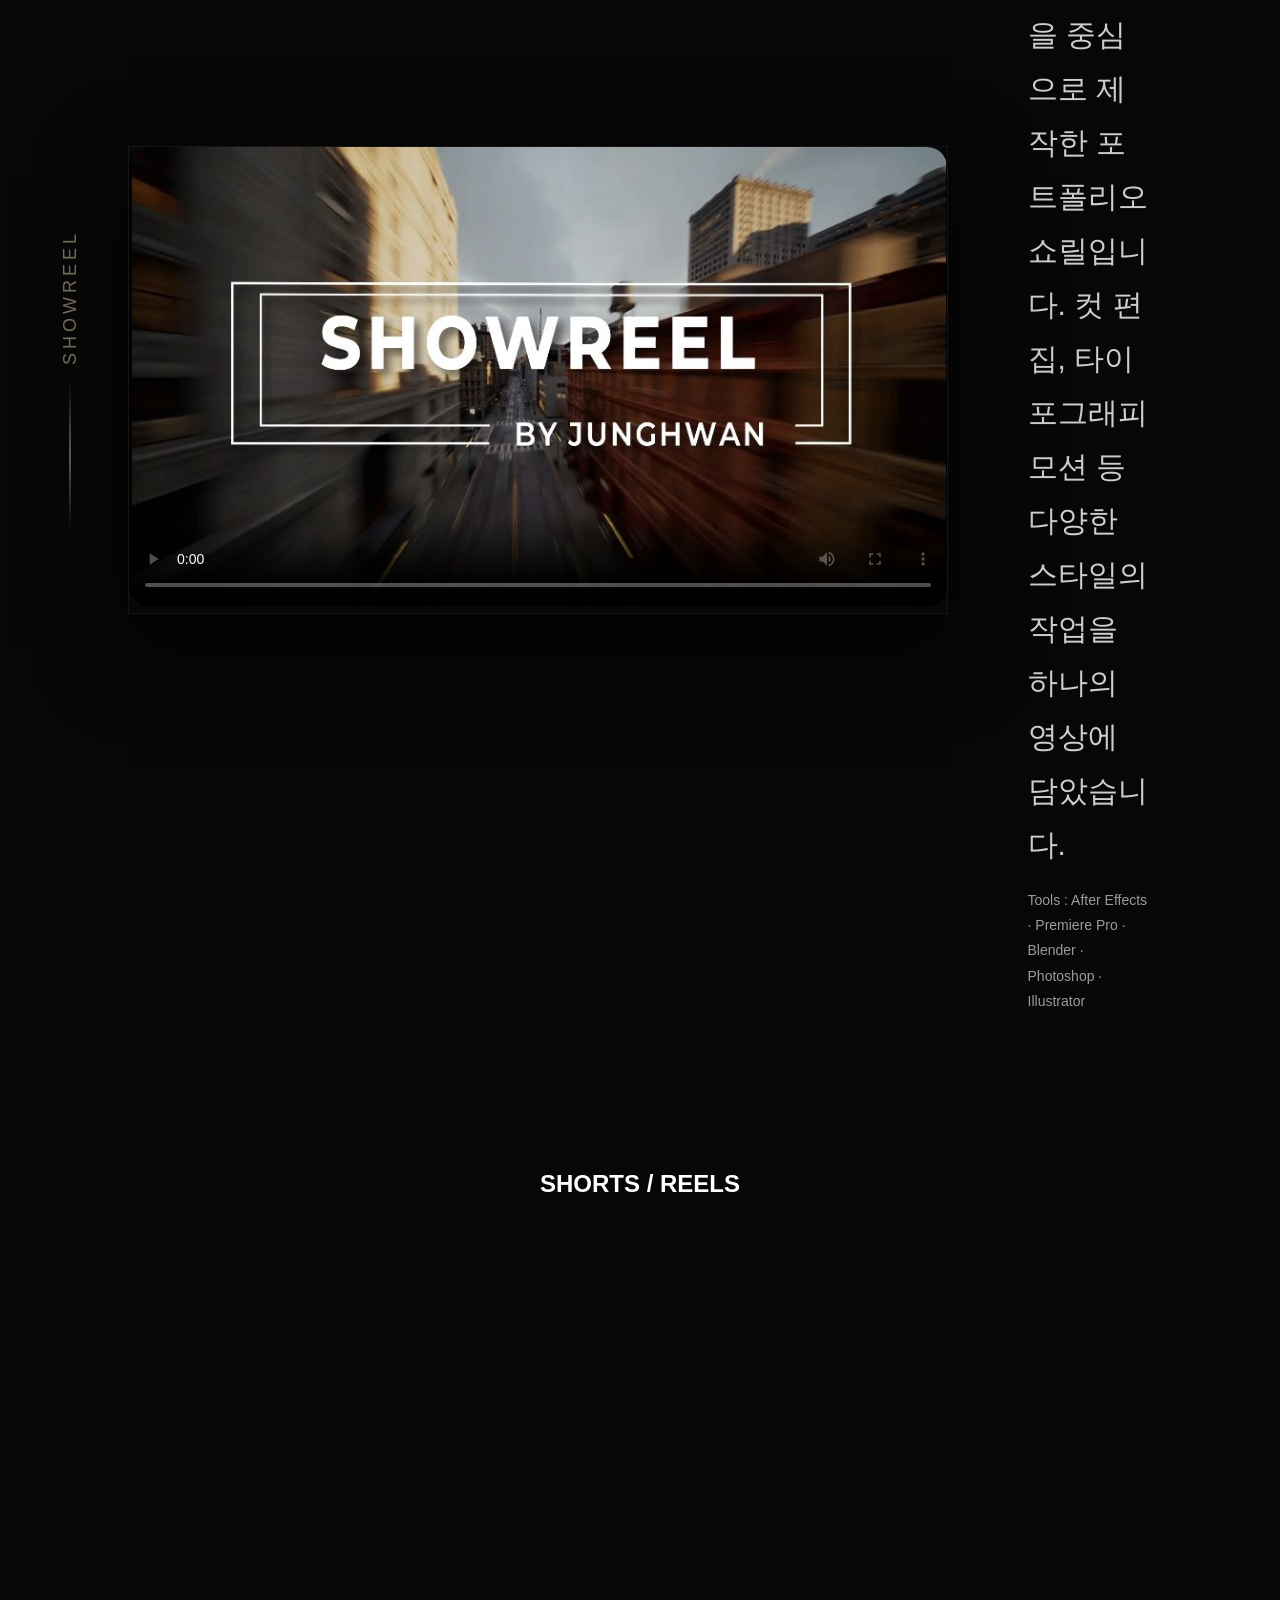
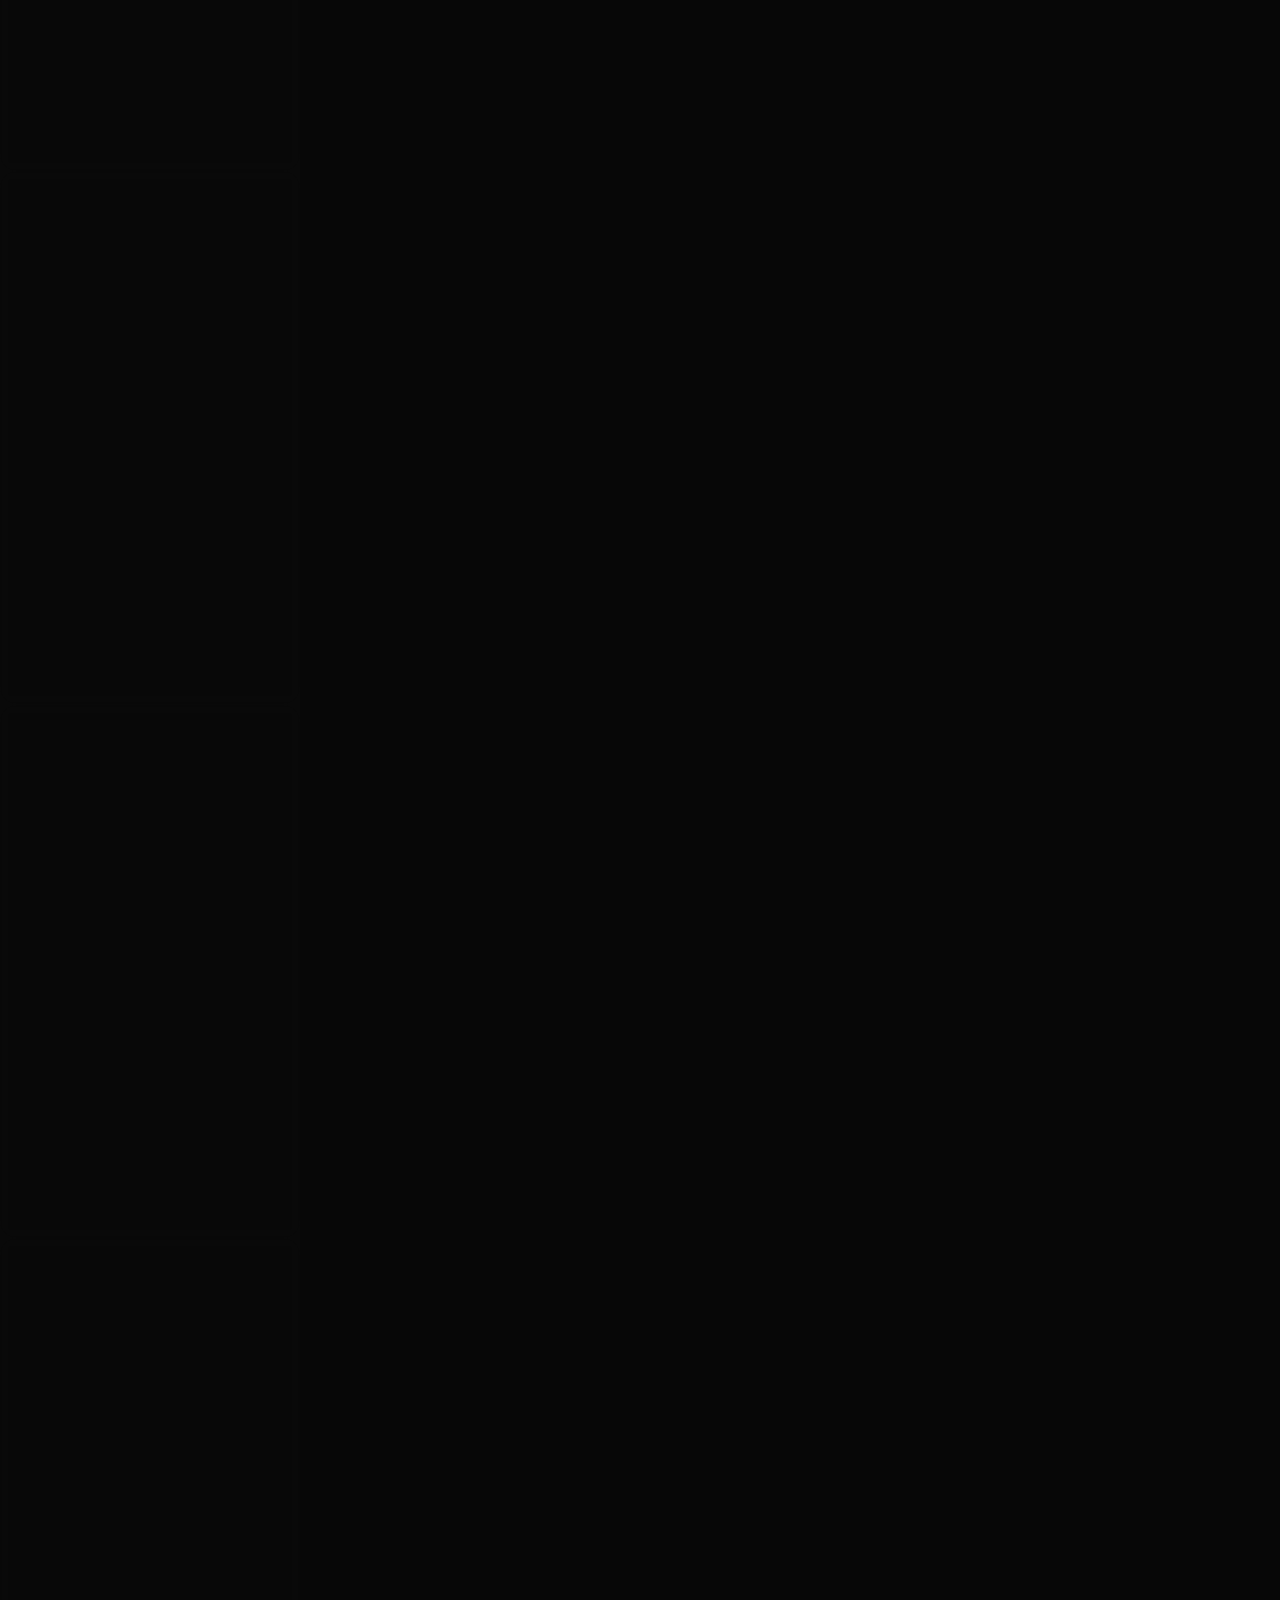
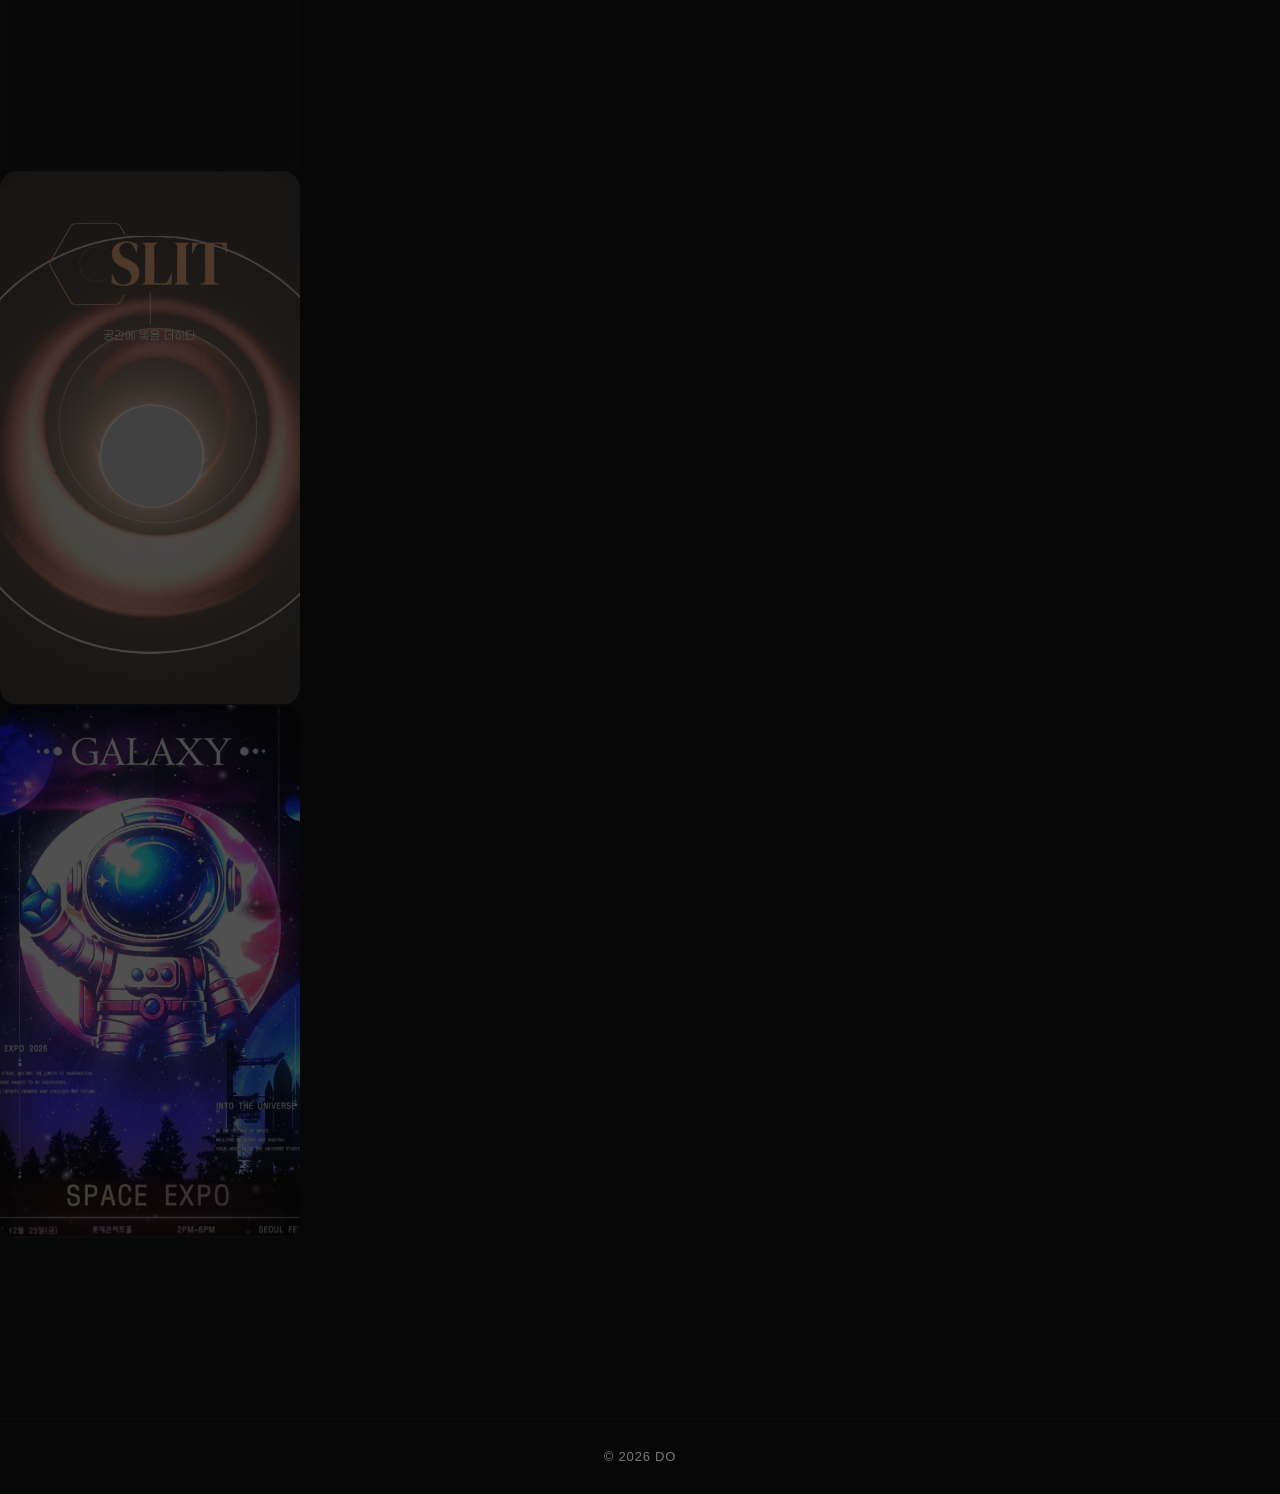
==== commit f54e742f: "최종" ====
--- a/index.html
+++ b/index.html
@@ -70,12 +70,12 @@
 
       <div class="glass">
         <video autoplay muted loop playsinline>
-          <source src="" type="video/mp4">
+          <source src="video/업로드용.mp4" type="video/mp4">
         </video>
       </div>
 
       <div class="glass">
-        <img src="card2.jpg" alt="">
+        <img src="images/slit조명.gif" alt="img">
       </div>
 
       <div class="glass">
@@ -90,7 +90,7 @@
       <h1>VIDEO DESIGN PORTFOLIO</h1>
       <p>Editing · Motion Graphics · Visual Direction</p>
       <div class="hero-sub">
-        I create motion, edit stories, and design visual experiences.
+        By Do Jung Hwan
       </div>
     </div>
 
@@ -134,8 +134,8 @@
   <div class="showreel-wrap">
 
     <div class="video-box fade-up delay1" >
-      <video  controls preload="metadata" >
-        <source src="video/업로드용.mp4" type="video/mp4">
+      <video  controls preload="metadata" poster="images/쇼릴 썸네일.JPG" >
+        <source src="video/showreel 가로.mp4" type="video/mp4">
       </video>
     </div>
 
@@ -144,12 +144,12 @@
       <p>
         영상 편집과 모션그래픽을 중심으로 제작한
         포트폴리오 쇼릴입니다.  
-        컷 편집, 타이포그래피 모션, 색보정 등
+        컷 편집, 타이포그래피 모션 등
         다양한 스타일의 작업을 하나의 영상에 담았습니다.
       </p>
 
       <p class="tools">
-        Tools : After Effects · Premiere Pro · Blender
+        Tools : After Effects · Premiere Pro · Blender · Photoshop · Illustrator
       </p>
     </div>
 
@@ -167,7 +167,8 @@
         <!-- CARD 1 -->
         <div class="swiper-slide">
           <div class="work-video">
-            <video muted loop playsinline preload="metadata">
+            <video  poster="images/쇼츠1 썸네일.JPG"
+            muted loop playsinline preload="metadata">
               <source src="video/쇼츠1.mp4" type="video/mp4">
             </video>
           </div>
@@ -176,18 +177,19 @@
         <!-- CARD 2 -->
         <div class="swiper-slide">
           <div class="work-video">
-            <video class="work-video" data-time="0.7" muted playsinline preload="metadata">
+            <video poster="images/쇼츠2 썸네일.JPG"
+            muted loop playsinline preload="metadata">
               <source src="video/쇼츠2.mp4" type="video/mp4">
           </video>
-            </video>
           </div>
         </div>
 
         <!-- CARD 3 -->
         <div class="swiper-slide">
           <div class="work-video">
-            <video muted loop playsinline preload="metadata">
-              <source src="video/쇼츠3업로드(수정버전).mp4" type="video/mp4">
+            <video poster="images/쇼츠3 썸네일.JPG"
+            muted loop playsinline preload="metadata">
+              <source src="video/쇼츠3 연한버전.mp4" type="video/mp4">
             </video>
           </div>
         </div>
@@ -195,7 +197,8 @@
         <!-- CARD 4 -->
         <div class="swiper-slide">
           <div class="work-video">
-            <video muted loop playsinline preload="metadata">
+            <video poster="images/쇼츠4 썸네일.JPG"
+            muted loop playsinline preload="metadata">
               <source src="video/shorts4포폴용.mp4" type="video/mp4">
             </video>
           </div>
@@ -203,7 +206,8 @@
 
         <div class="swiper-slide">
           <div class="work-video">
-            <video data-time="1" muted loop playsinline preload="metadata">
+            <video poster="images/SLIT 썸네일.JPG"
+            muted loop playsinline preload="metadata">
               <source src="video/shorts5(최종본).mp4" type="video/mp4">
             </video>
           </div>
@@ -211,7 +215,8 @@
 
         <div class="swiper-slide">
           <div class="work-video">
-            <video data-time="1" muted loop playsinline preload="metadata">
+            <video poster="images/무빙포스터 썸네일.JPG"
+            muted loop playsinline preload="metadata">
               <source src="video/무빙포스터(완성본).mp4" type="video/mp4">
             </video>
           </div>
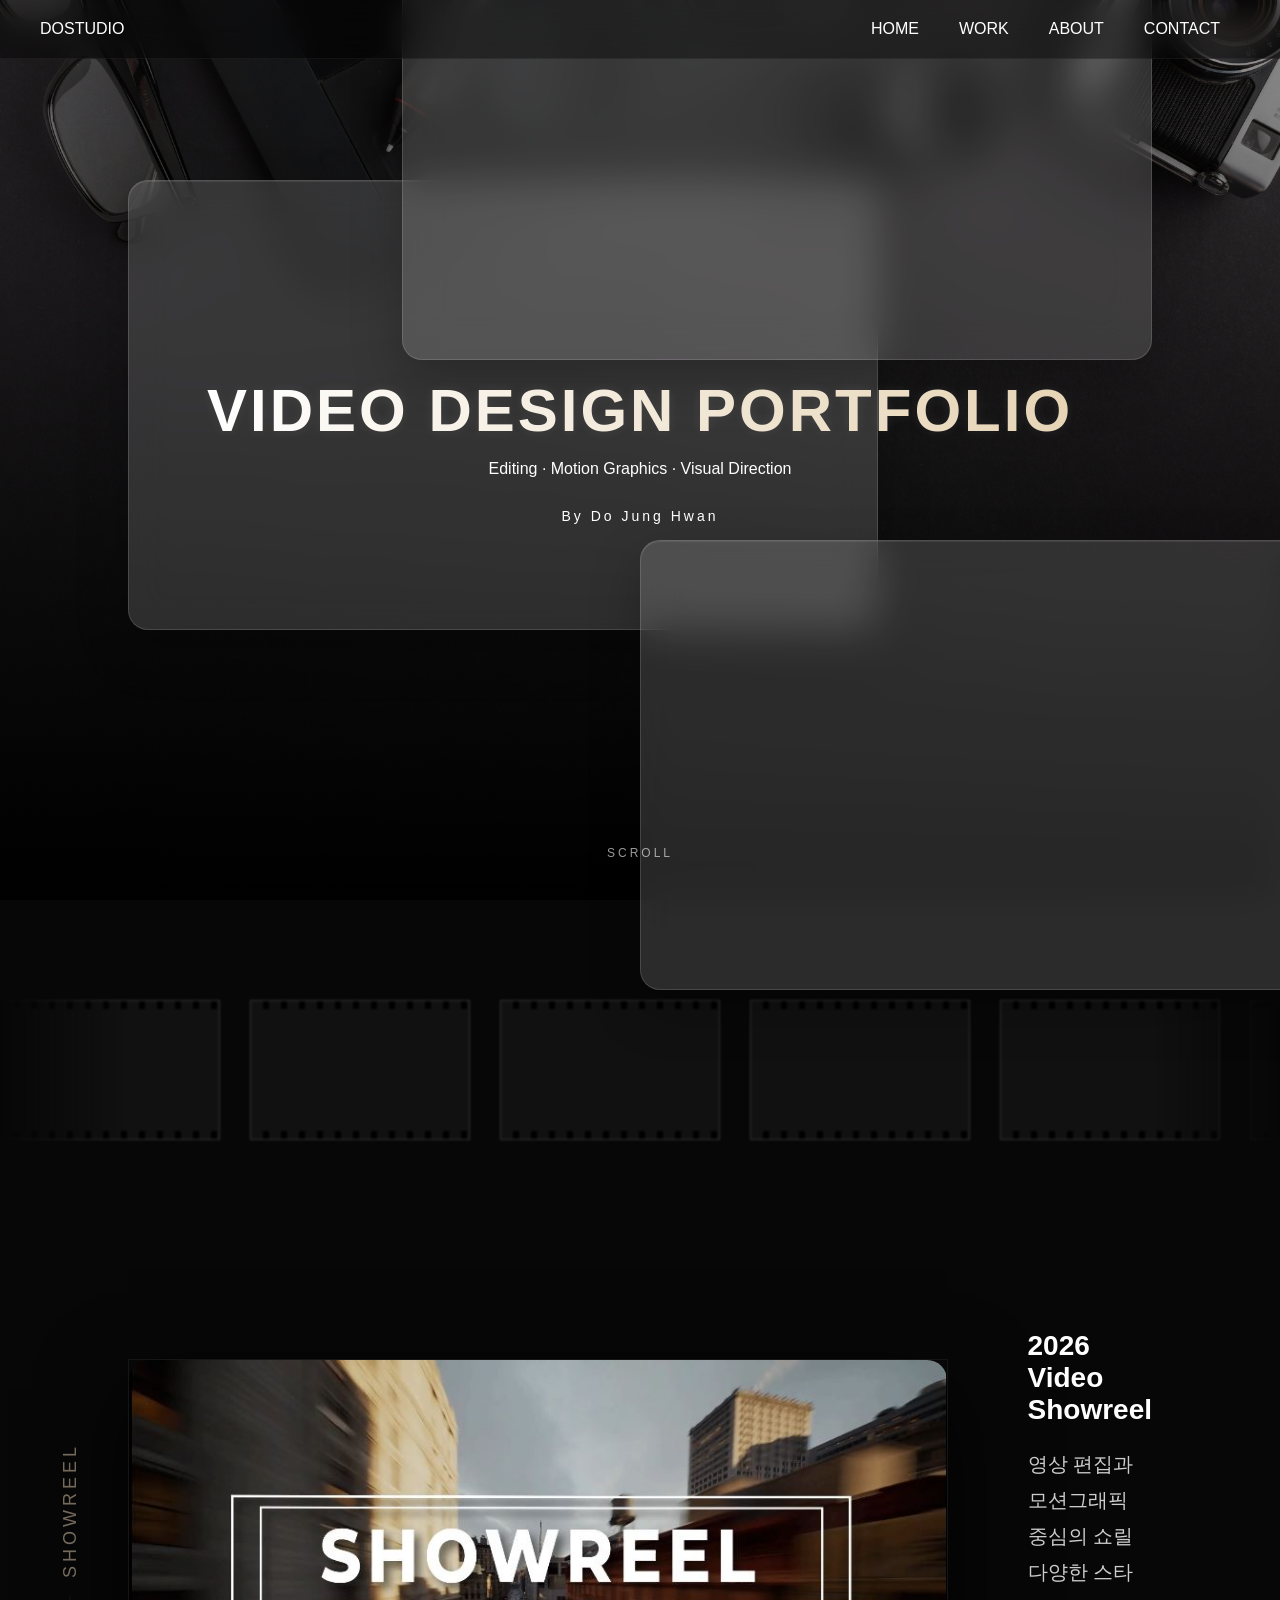
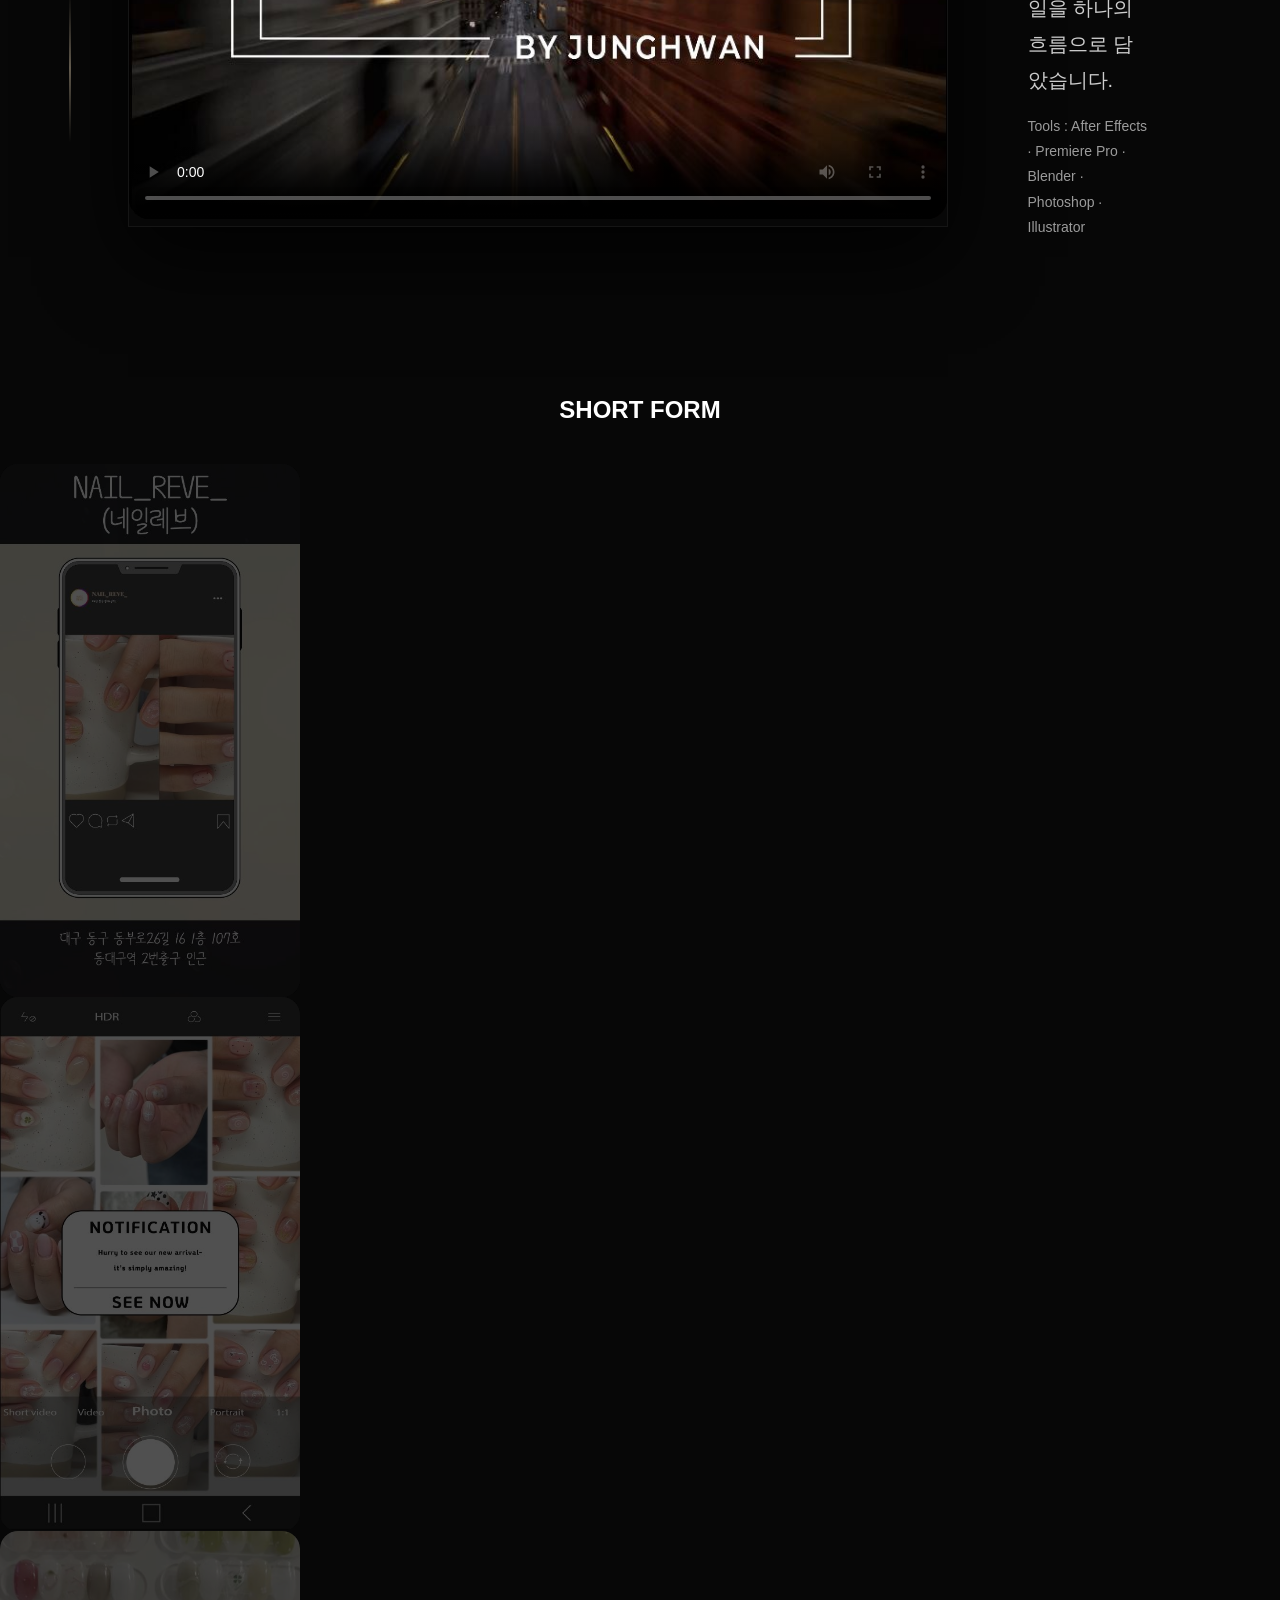
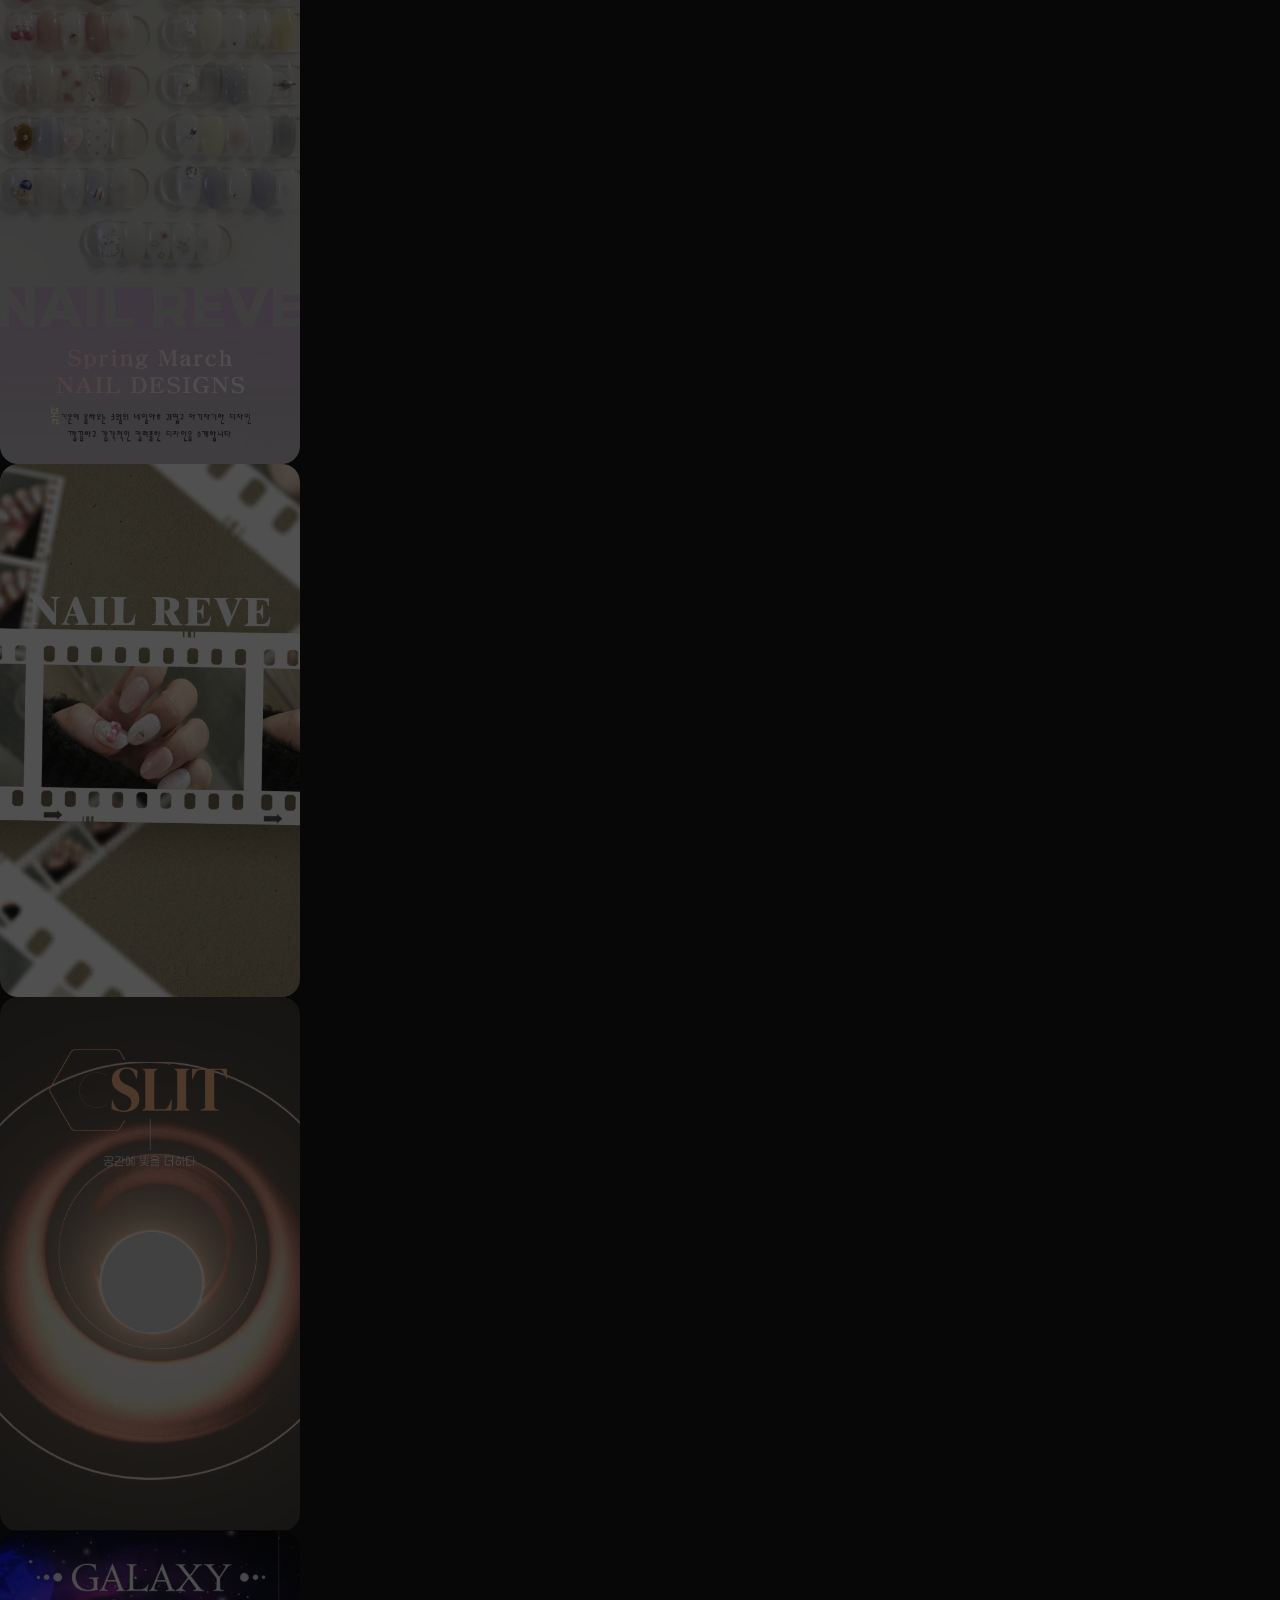
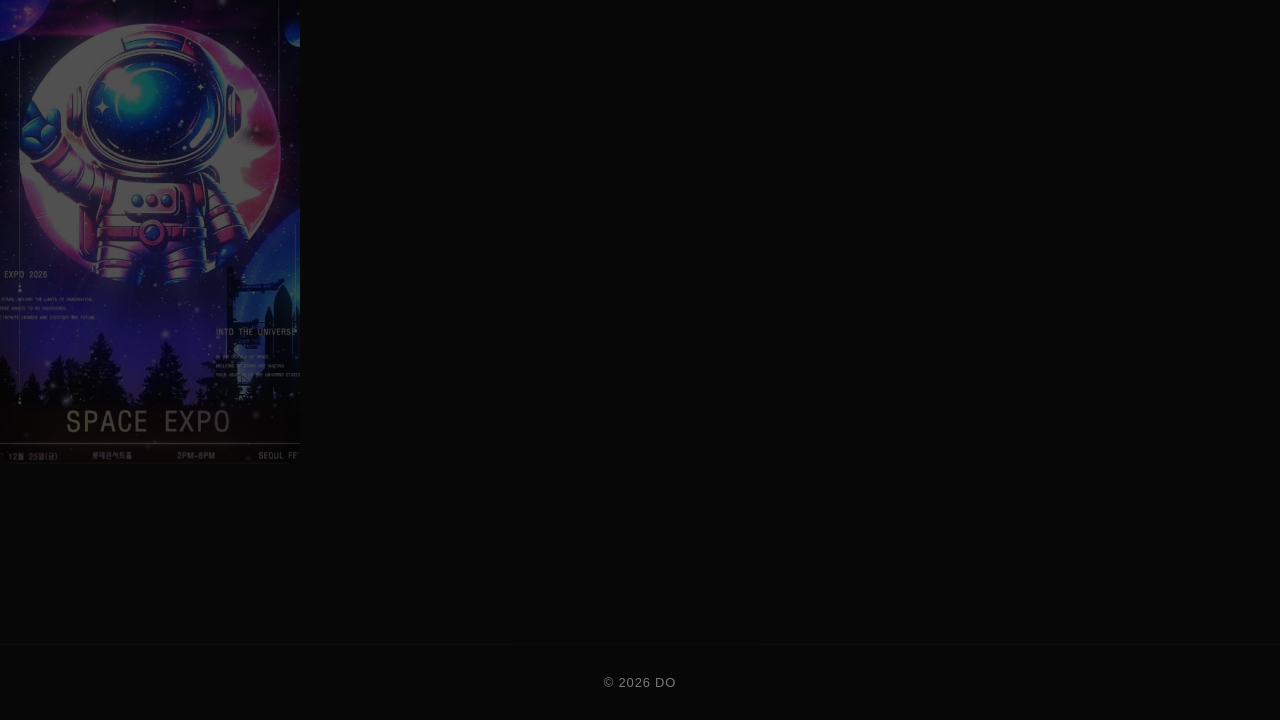
==== commit 9c518efe: "폰트수정 최종" ====
--- a/index.html
+++ b/index.html
@@ -142,10 +142,7 @@
     <div class="showreel-text fade-up delay2">
       <h3>2026 Video Showreel</h3>
       <p>
-        영상 편집과 모션그래픽을 중심으로 제작한
-        포트폴리오 쇼릴입니다.  
-        컷 편집, 타이포그래피 모션 등
-        다양한 스타일의 작업을 하나의 영상에 담았습니다.
+      영상 편집과 모션그래픽 중심의 쇼릴<br>다양한 스타일을 하나의 흐름으로 담았습니다.
       </p>
 
       <p class="tools">
@@ -158,7 +155,7 @@
 </section>
   <section class="works fade-up">
 
-    <h2>SHORTS / REELS</h2>
+    <h2>SHORT FORM</h2>
 
     <div class="swiper worksSwiper fade-up delay1">
 
--- a/css/style.css
+++ b/css/style.css
@@ -408,6 +408,7 @@
 }
 
 .showreel-text p{
+  font-size:20px;
   line-height:1.7;
   opacity:0.8;
   margin-bottom:16px;
